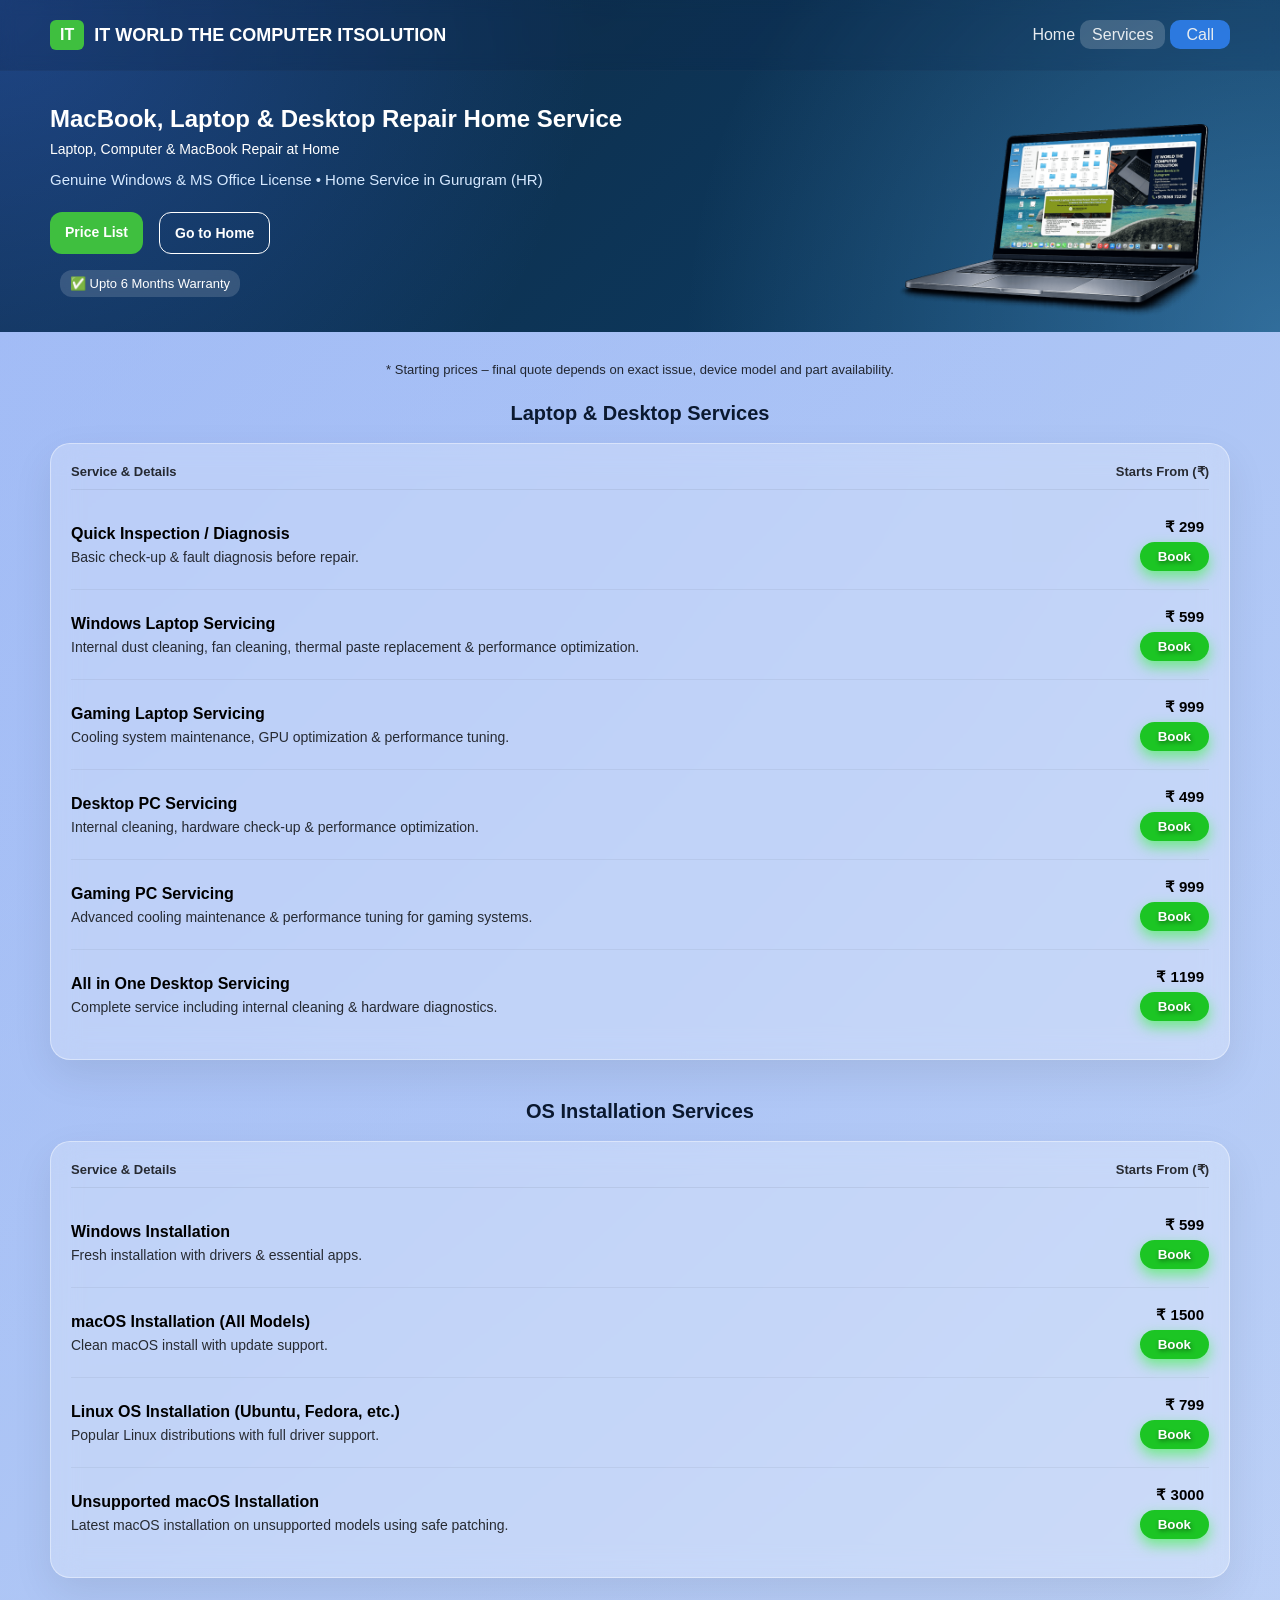
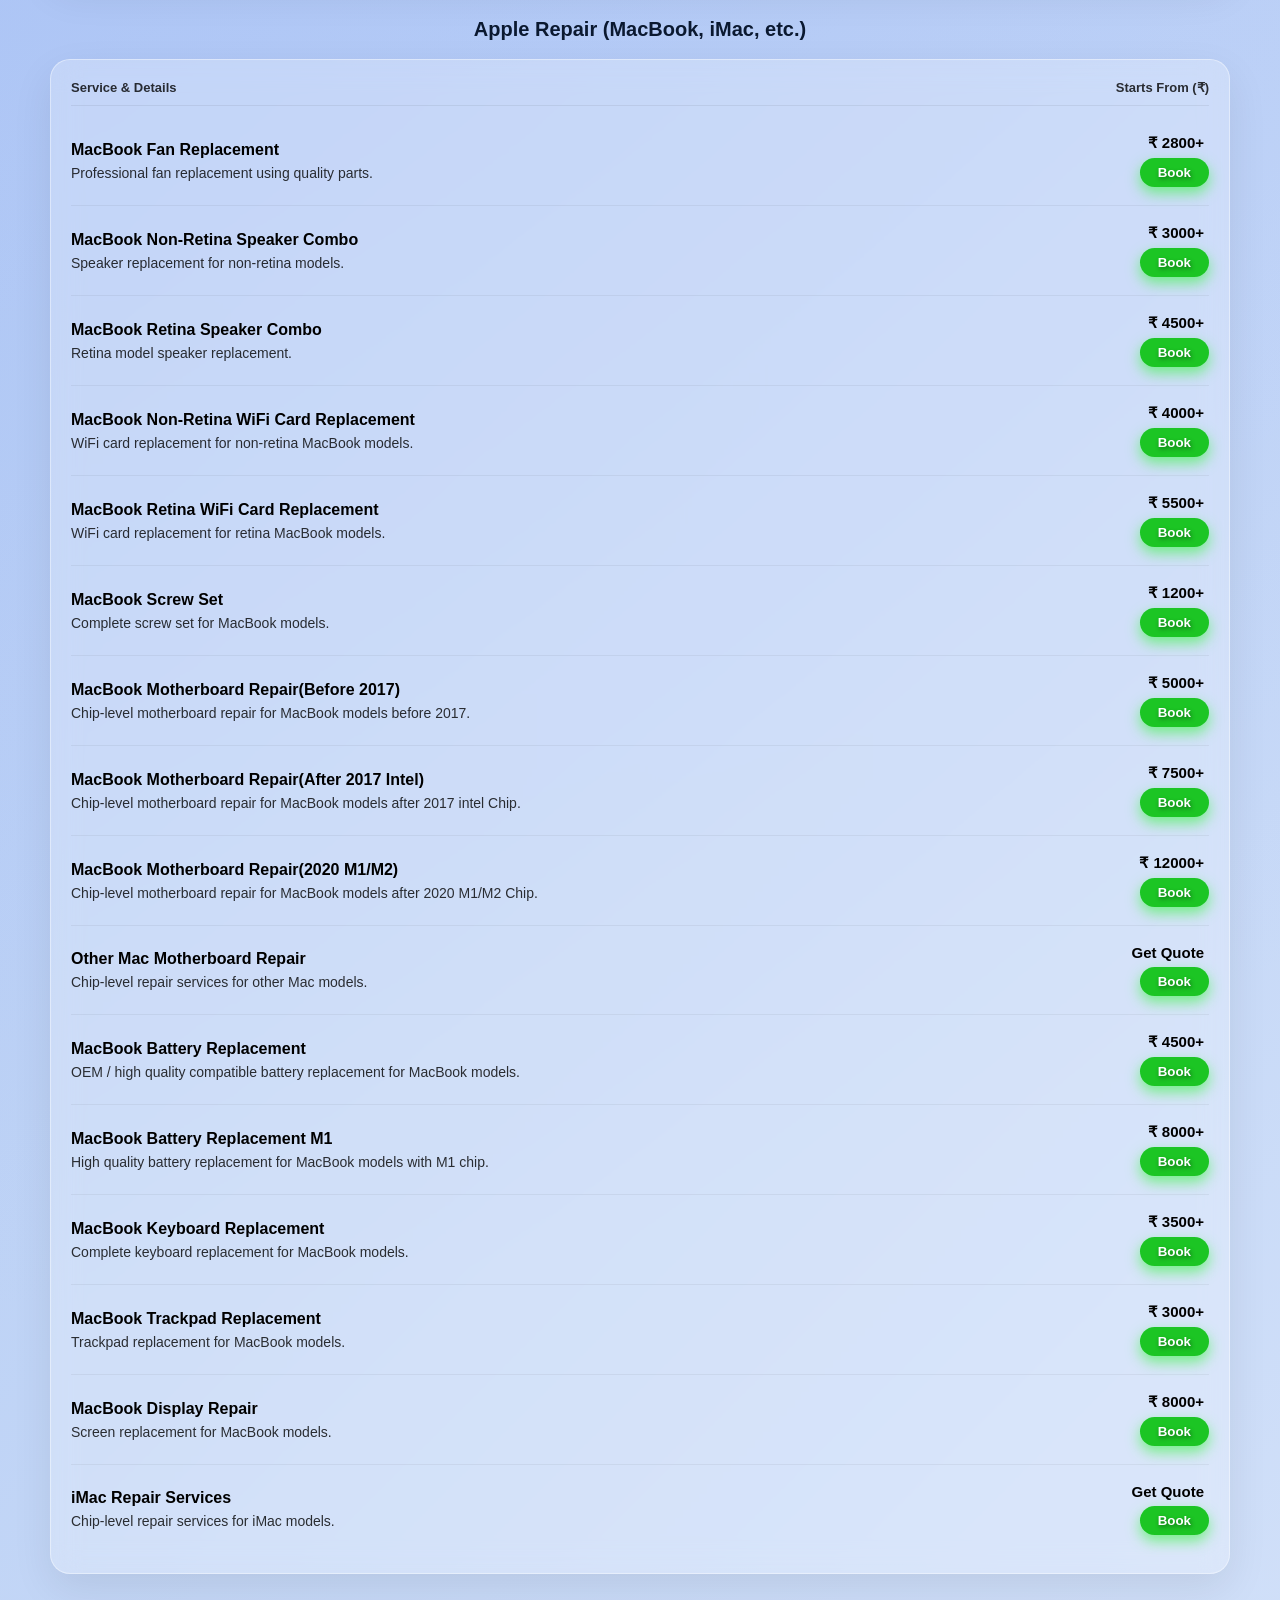
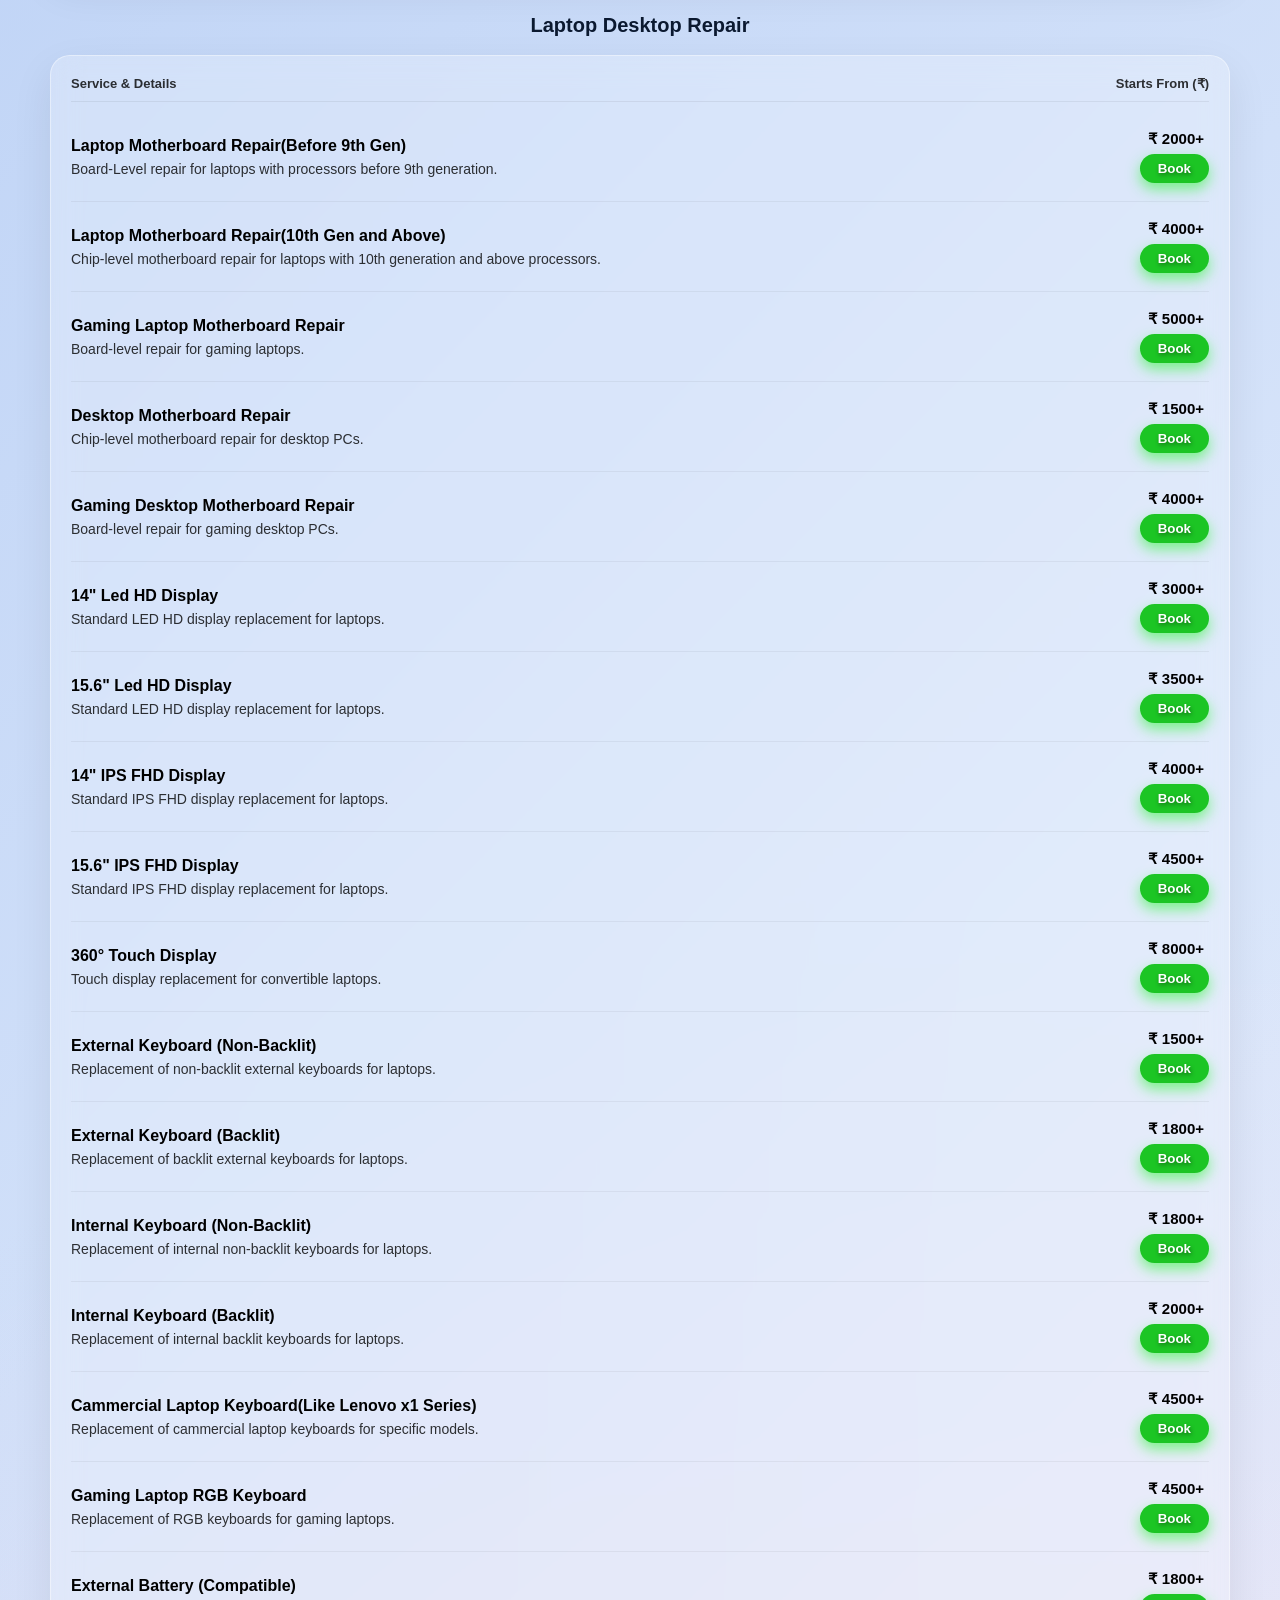
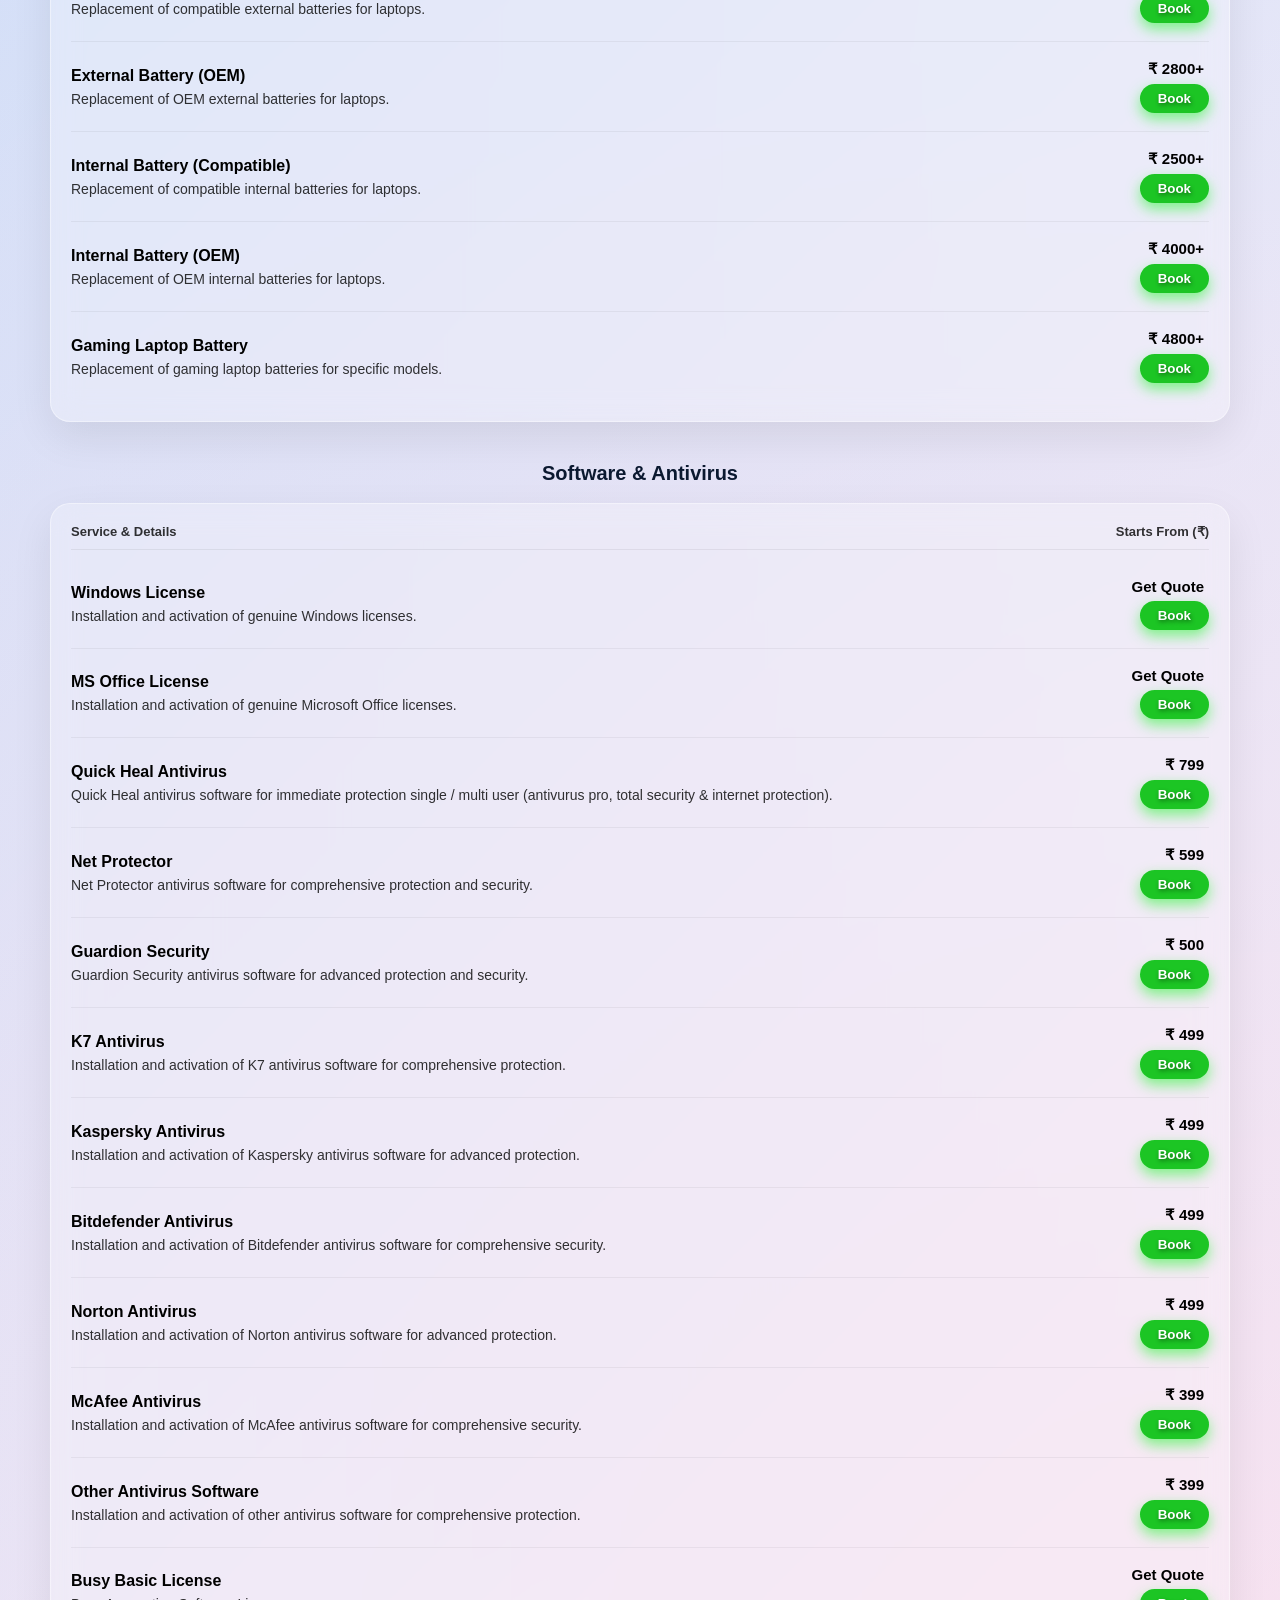
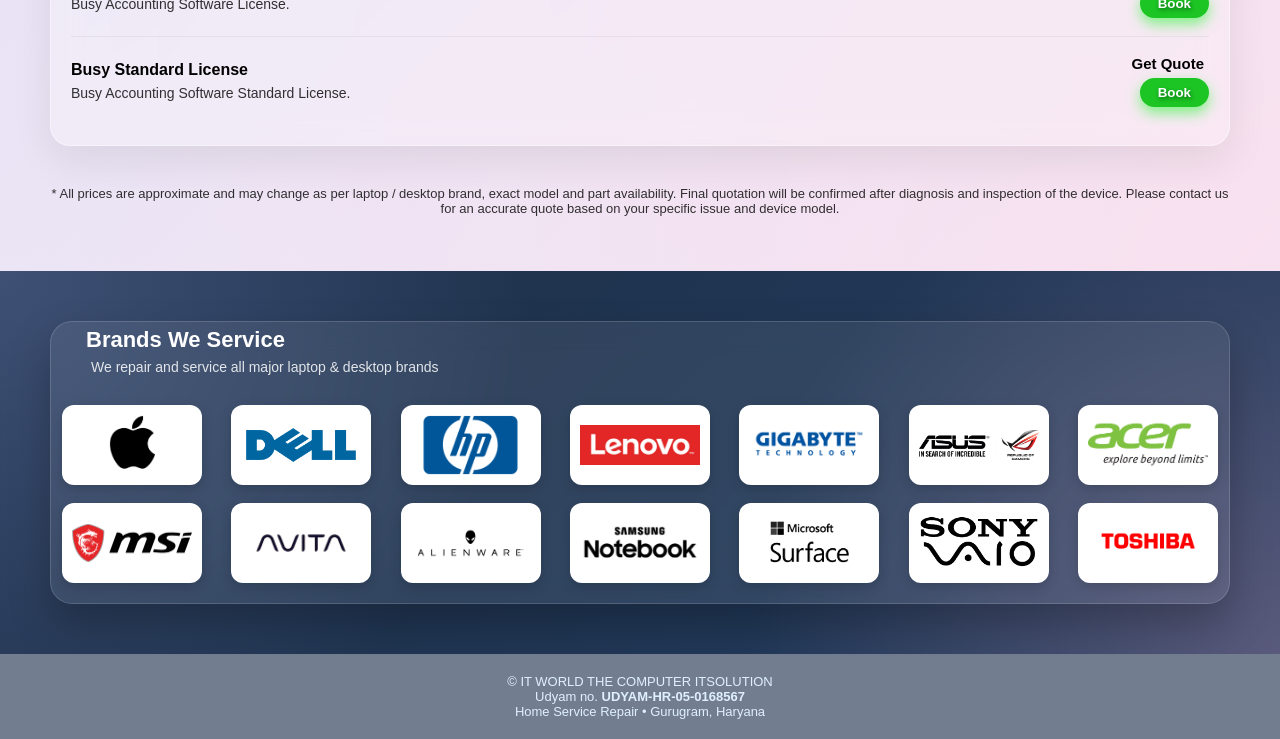
==== service/index.html @ ea4733bc "Add files via upload" ====
<!DOCTYPE html>
<html lang="en">
<head>
  <meta charset="UTF-8" />
  <title>IT WORLD THE COMPUTER ITSOLUTION</title>
  <meta name="viewport" content="width=device-width, initial-scale=1.0" />
  <link rel="stylesheet" href="/style.css" />

  <!--Favicon-->
  <link rel="icon" href="/img/favicon/favicon.ico">
  <link rel="icon" type="image/png" sizes="32x32" href="/img/favicon/favicon-32x32.png">
  <link rel="icon" type="image/png" sizes="16x16" href="/img/favicon/favicon-16x16.png">
  <link rel="apple-touch-icon" sizes="180x180" href="/img/favicon/apple-touch-icon.png">
  <link rel="manifest" href="/img/favicon/site.webmanifest">
</head>
<body>

<!-- ===== HEADER ===== -->
<header class="header">
  <div class="container nav">
    <div class="brand">
      <span class="brand-icon">IT</span>
      <span class="brand-text">IT WORLD THE COMPUTER ITSOLUTION</span>
    </div>

    <ul class="menu">
      <li><a href="index.html">Home</a></li>
      <li class="active"><a href="service.html">Services</a></li>
      <li><a href="tel:+918292872230" class="call-btn">Call</a></li>
    </ul>
  </div>
</header>

<!-- ===== HERO ===== -->
<section class="hero">
  <div class="container hero-grid">

    <!-- LEFT -->
    <div class="hero-text">
      <h1>
        MacBook, Laptop & Desktop Repair Home Service
      </h1>

      <div class="typing-text">
        <span id="typing">Windows</span>
      </div>

      <p class="hero-subtext">
        Genuine Windows & MS Office License • Home Service in Gurugram (HR)
      </p>

      <div class="hero-buttons">
        <a href="#price-list" class="btn primary">Price List</a>
        <a href="/" class="btn outline">Go to Home</a>
      </div>

      <div class="trust-badge">
        ✅ Upto 6 Months Warranty
      </div>
    </div>

    <!-- RIGHT -->
    <div class="hero-image">
      <img src="/img/main/macbook.png" alt="Computer Repair Service">
    </div>

  </div>
</section>



<!-- ===== PRICE LIST SECTION ===== -->
<section id="price-list" class="section section-alt">
  <div class="container">

    <p class="price-note">
      * Starting prices – final quote depends on exact issue, device model and part availability.
    </p>

    <!-- ================= CATEGORY 1 ================= -->
    <div class="price-category">
      <h2 class="section-title">Laptop & Desktop Services</h2>

      <div class="rate-card">
        <div class="rate-header">
          <span>Service & Details</span>
          <span>Starts From (₹)</span>
        </div>

        <div class="rate-row">
          <div class="rate-info">
            <h3>Quick Inspection / Diagnosis</h3>
            <p>Basic check-up & fault diagnosis before repair.</p>
          </div>
          <div class="rate-action">
            <div class="price">₹ 299</div>
            <button class="wa-book-btn"
              data-service="Quick Inspection / Diagnosis"data-price="₹299">Book</button>
          </div>
        </div>

        <div class="rate-row">
          <div class="rate-info">
            <h3>Windows Laptop Servicing</h3>
            <p>Internal dust cleaning, fan cleaning, thermal paste replacement & performance optimization.</p>
          </div>
          <div class="rate-action">
            <div class="price">₹ 599</div>
            <button class="wa-book-btn"
              data-service="Windows Laptop Servicing"data-price="₹599">Book</button>
          </div>
        </div>

        <div class="rate-row">
          <div class="rate-info">
            <h3>Gaming Laptop Servicing</h3>
            <p>Cooling system maintenance, GPU optimization & performance tuning.</p>
          </div>
          <div class="rate-action">
            <div class="price">₹ 999</div>
            <button class="wa-book-btn"
              data-service="Gaming Laptop Servicing"data-price="₹999">Book</button>
          </div>
        </div>

        <div class="rate-row">
          <div class="rate-info">
            <h3>Desktop PC Servicing</h3>
            <p>Internal cleaning, hardware check-up & performance optimization.</p>
          </div>
          <div class="rate-action">
            <div class="price">₹ 499</div>
            <button class="wa-book-btn"
              data-service="Desktop PC Servicing"data-price="₹499">Book</button>
          </div>
        </div>

        <div class="rate-row">
          <div class="rate-info">
            <h3>Gaming PC Servicing</h3>
            <p>Advanced cooling maintenance & performance tuning for gaming systems.</p>
          </div>
          <div class="rate-action">
            <div class="price">₹ 999</div>
            <button class="wa-book-btn"
              data-service="Gaming PC Servicing"data-price="₹999">Book</button>
          </div>
        </div>

        <div class="rate-row">
          <div class="rate-info">
            <h3>All in One Desktop Servicing</h3>
            <p>Complete service including internal cleaning & hardware diagnostics.</p>
          </div>
          <div class="rate-action">
            <div class="price">₹ 1199</div>
            <button class="wa-book-btn"
              data-service="All in One Desktop Servicing"data-price="₹1199">Book</button>
          </div>
        </div>

      </div>
    </div>


    <!-- ================= CATEGORY 2 ================= -->
    <div class="price-category">
      <h2 class="section-title">OS Installation Services</h2>

      <div class="rate-card">
        <div class="rate-header">
          <span>Service & Details</span>
          <span>Starts From (₹)</span>
        </div>

        <div class="rate-row">
          <div class="rate-info">
            <h3>Windows Installation</h3>
            <p>Fresh installation with drivers & essential apps.</p>
          </div>
          <div class="rate-action">
            <div class="price">₹ 599</div>
            <button class="wa-book-btn"
              data-service="Windows Installation"data-price="₹599">Book</button>
          </div>
        </div>

        <div class="rate-row">
          <div class="rate-info">
            <h3>macOS Installation (All Models)</h3>
            <p>Clean macOS install with update support.</p>
          </div>
          <div class="rate-action">
            <div class="price">₹ 1500</div>
            <button class="wa-book-btn"
              data-service="macOS Installation"data-price="₹1500">Book</button>
          </div>
        </div>

        <div class="rate-row">
          <div class="rate-info">
            <h3>Linux OS Installation (Ubuntu, Fedora, etc.)</h3>
            <p>Popular Linux distributions with full driver support.</p>
          </div>
          <div class="rate-action">
            <div class="price">₹ 799</div>
            <button class="wa-book-btn"
              data-service="Linux Installation"data-price="₹799">Book</button>
          </div>
        </div>

        <div class="rate-row">
          <div class="rate-info">
            <h3>Unsupported macOS Installation</h3>
            <p>Latest macOS installation on unsupported models using safe patching.</p>
          </div>
          <div class="rate-action">
            <div class="price">₹ 3000</div>
            <button class="wa-book-btn"
              data-service="Unsupported macOS Installation"data-price="₹3000">Book</button>
          </div>
        </div>

      </div>
    </div>


    <!-- ================= CATEGORY 3 ================= -->
    <div class="price-category">
      <h2 class="section-title">Apple Repair (MacBook, iMac, etc.)</h2>

      <div class="rate-card">
        <div class="rate-header">
          <span>Service & Details</span>
          <span>Starts From (₹)</span>
        </div>

        <div class="rate-row">
          <div class="rate-info">
            <h3>MacBook Fan Replacement</h3>
            <p>Professional fan replacement using quality parts.</p>
          </div>
          <div class="rate-action">
            <div class="price">₹ 2800+</div>
            <button class="wa-book-btn"
              data-service="MacBook Fan Replacement"data-price="₹2800+">Book</button>
          </div>
        </div>

        <div class="rate-row">
          <div class="rate-info">
            <h3>MacBook Non-Retina Speaker Combo</h3>
            <p>Speaker replacement for non-retina models.</p>
          </div>
          <div class="rate-action">
            <div class="price">₹ 3000+</div>
            <button class="wa-book-btn"
              data-service="MacBook Non-Retina Speaker Combo"data-price="₹3000+">Book</button>
          </div>
        </div>

        <div class="rate-row">
          <div class="rate-info">
            <h3>MacBook Retina Speaker Combo</h3>
            <p>Retina model speaker replacement.</p>
          </div>
          <div class="rate-action">
            <div class="price">₹ 4500+</div>
            <button class="wa-book-btn"
              data-service="MacBook Retina Speaker Combo"data-price="₹4500+">Book</button>
          </div>
        </div>

        <div class="rate-row">
          <div class="rate-info">
            <h3>MacBook Non-Retina WiFi Card Replacement</h3>
            <p>WiFi card replacement for non-retina MacBook models.</p>
          </div>
          <div class="rate-action">
            <div class="price">₹ 4000+</div>
            <button class="wa-book-btn"
              data-service="MacBook Non-Retina WiFi Card Replacement"data-price="₹4000+">Book</button>
          </div>
        </div>

        <div class="rate-row">
          <div class="rate-info">
            <h3>MacBook Retina WiFi Card Replacement</h3>
            <p>WiFi card replacement for retina MacBook models.</p>
          </div>
          <div class="rate-action">
            <div class="price">₹ 5500+</div>
            <button class="wa-book-btn"
              data-service="MacBook Retina WiFi Card Replacement"data-price="₹5500+">Book</button>
          </div>
        </div>

        <div class="rate-row">
          <div class="rate-info">
            <h3>MacBook Screw Set</h3>
            <p>Complete screw set for MacBook models.</p>
          </div>
          <div class="rate-action">
            <div class="price">₹ 1200+</div>
            <button class="wa-book-btn"
              data-service="MacBook Screw Set"data-price="₹1200+">Book</button>
          </div>
        </div>

        <div class="rate-row">
          <div class="rate-info">
            <h3>MacBook Motherboard Repair(Before 2017)</h3>
            <p>Chip-level motherboard repair for MacBook models before 2017.</p>
          </div>
          <div class="rate-action">
            <div class="price">₹ 5000+</div>
            <button class="wa-book-btn"
              data-service="MacBook Motherboard Repair(Before 2017)"data-price="₹5000+">Book</button>
          </div>
        </div>

        <div class="rate-row">
          <div class="rate-info">
            <h3>MacBook Motherboard Repair(After 2017 Intel)</h3>
            <p>Chip-level motherboard repair for MacBook models after 2017 intel Chip.</p>
          </div>
          <div class="rate-action">
            <div class="price">₹ 7500+</div>
            <button class="wa-book-btn"
              data-service="MacBook Motherboard Repair(After 2017 Intel)"data-price="₹7500+">Book</button>
          </div>
        </div>

        <div class="rate-row">
          <div class="rate-info">
            <h3>MacBook Motherboard Repair(2020 M1/M2)</h3>
            <p>Chip-level motherboard repair for MacBook models after 2020 M1/M2 Chip.</p>
          </div>
          <div class="rate-action">
            <div class="price">₹ 12000+</div>
            <button class="wa-book-btn"
              data-service="MacBook Motherboard Repair(2020 M1/M2)"data-price="₹12000+">Book</button>
          </div>
        </div>

        <div class="rate-row">
          <div class="rate-info">
            <h3>Other Mac Motherboard Repair</h3>
            <p>Chip-level repair services for other Mac models.</p>
          </div>
          <div class="rate-action">
            <div class="price">Get Quote</div>
            <button class="wa-book-btn"
              data-service="Other Mac Motherboard Repair"data-price="Get Quote">Book</button>
          </div>
        </div>

        <div class="rate-row">
          <div class="rate-info">
            <h3>MacBook Battery Replacement</h3>
            <p>OEM / high quality compatible battery replacement for MacBook models.</p>
          </div>
          <div class="rate-action">
            <div class="price">₹ 4500+</div>
            <button class="wa-book-btn"
              data-service="MacBook Battery Replacement"data-price="₹4500+">Book</button>
          </div>
        </div>

        <div class="rate-row">
          <div class="rate-info">
            <h3>MacBook Battery Replacement M1</h3>
            <p>High quality battery replacement for MacBook models with M1 chip.</p>
          </div>
          <div class="rate-action">
            <div class="price">₹ 8000+</div>
            <button class="wa-book-btn"
              data-service="MacBook Battery Replacement M1"data-price="₹8000+">Book</button>
          </div>
        </div>


        <div class="rate-row">
          <div class="rate-info">
            <h3>MacBook Keyboard Replacement</h3>
            <p>Complete keyboard replacement for MacBook models.</p>
          </div>
          <div class="rate-action">
            <div class="price">₹ 3500+</div>
            <button class="wa-book-btn"
              data-service="MacBook Keyboard Replacement"data-price="₹3500+">Book</button>
          </div>
        </div>

        <div class="rate-row">
          <div class="rate-info">
            <h3>MacBook Trackpad Replacement</h3>
            <p>Trackpad replacement for MacBook models.</p>
          </div>
          <div class="rate-action">
            <div class="price">₹ 3000+</div>
            <button class="wa-book-btn"
              data-service="MacBook Trackpad Replacement"data-price="₹3000+">Book</button>
          </div>
        </div>

        <div class="rate-row">
          <div class="rate-info">
            <h3>MacBook Display Repair</h3>
            <p>Screen replacement for MacBook models.</p>
          </div>
          <div class="rate-action">
            <div class="price">₹ 8000+</div>
            <button class="wa-book-btn"
              data-service="MacBook Display Repair"data-price="₹8000+">Book</button>
          </div>
        </div>

        <div class="rate-row">
          <div class="rate-info">
            <h3>iMac Repair Services</h3>
            <p>Chip-level repair services for iMac models.</p>
          </div>
          <div class="rate-action">
            <div class="price">Get Quote</div>
            <button class="wa-book-btn"
              data-service="iMac Repair Services"data-price="Get Quote">Book</button>
          </div>
        </div>

      </div>
    </div>

    <!-- ================= CATEGORY 4 ================= -->
    <div class="price-category">
      <h2 class="section-title">Laptop Desktop Repair</h2>

      <div class="rate-card">
        <div class="rate-header">
          <span>Service & Details</span>
          <span>Starts From (₹)</span>
        </div>

        <div class="rate-row">
          <div class="rate-info">
            <h3>Laptop Motherboard Repair(Before 9th Gen)</h3>
            <p>Board-Level repair for laptops with processors before 9th generation.</p>
          </div>
          <div class="rate-action">
            <div class="price">₹ 2000+</div>
            <button class="wa-book-btn"
              data-service="Laptop Motherboard Repair"data-price="₹2000+">Book</button>
          </div>
        </div>

        <div class="rate-row">
          <div class="rate-info">
            <h3>Laptop Motherboard Repair(10th Gen and Above)</h3>
            <p>Chip-level motherboard repair for laptops with 10th generation and above processors.</p>
          </div>
          <div class="rate-action">
            <div class="price">₹ 4000+</div>
            <button class="wa-book-btn"
              data-service="Laptop Motherboard Repair(10th Gen and Above)"data-price="₹4000+">Book</button>
          </div>
        </div>

        <div class="rate-row">
          <div class="rate-info">
            <h3>Gaming Laptop Motherboard Repair</h3>
            <p>Board-level repair for gaming laptops.</p>
          </div>
          <div class="rate-action">
            <div class="price">₹ 5000+</div>
            <button class="wa-book-btn"
              data-service="Gaming Laptop Motherboard Repair"data-price="₹5000+">Book</button>
          </div>
        </div>

        <div class="rate-row">
          <div class="rate-info">
            <h3>Desktop Motherboard Repair</h3>
            <p>Chip-level motherboard repair for desktop PCs.</p>
          </div>
          <div class="rate-action">
            <div class="price">₹ 1500+</div>
            <button class="wa-book-btn"
              data-service="Desktop Motherboard Repair"data-price="₹1500+">Book</button>
          </div>
        </div>

        <div class="rate-row">
          <div class="rate-info">
            <h3>Gaming Desktop Motherboard Repair</h3>
            <p>Board-level repair for gaming desktop PCs.</p>
          </div>
          <div class="rate-action">
            <div class="price">₹ 4000+</div>
            <button class="wa-book-btn"
              data-service="Gaming Desktop Motherboard Repair"data-price="₹4000+">Book</button>
          </div>
        </div>

        <div class="rate-row">
          <div class="rate-info">
            <h3>14" Led HD Display</h3>
            <p>Standard LED HD display replacement for laptops.</p>
          </div>
          <div class="rate-action">
            <div class="price">₹ 3000+</div>
            <button class="wa-book-btn"
              data-service="14' Led HD Display"data-price="₹3000+">Book</button>
          </div>
        </div>

        <div class="rate-row">
          <div class="rate-info">
            <h3>15.6" Led HD Display</h3>
            <p>Standard LED HD display replacement for laptops.</p>
          </div>
          <div class="rate-action">
            <div class="price">₹ 3500+</div>
            <button class="wa-book-btn"
              data-service="15.6' Led HD Display"data-price="₹3500+">Book</button>
          </div>
        </div>

        <div class="rate-row">
          <div class="rate-info">
            <h3>14" IPS FHD Display</h3>
            <p>Standard IPS FHD display replacement for laptops.</p>
          </div>
          <div class="rate-action">
            <div class="price">₹ 4000+</div>
            <button class="wa-book-btn"
              data-service="14' IPS FHD Display"data-price="₹4000+">Book</button>
          </div>
        </div>

        <div class="rate-row">
          <div class="rate-info">
            <h3>15.6" IPS FHD Display</h3>
            <p>Standard IPS FHD display replacement for laptops.</p>
          </div>
          <div class="rate-action">
            <div class="price">₹ 4500+</div>
            <button class="wa-book-btn"
              data-service="15.6' IPS FHD Display"data-price="₹4500+">Book</button>
          </div>
        </div>

        <div class="rate-row">
          <div class="rate-info">
            <h3>360° Touch Display</h3>
            <p>Touch display replacement for convertible laptops.</p>
          </div>
          <div class="rate-action">
            <div class="price">₹ 8000+</div>
            <button class="wa-book-btn"
              data-service="360° Touch Display"data-price="₹8000+">Book</button>
          </div>
        </div>

        <div class="rate-row">
          <div class="rate-info">
            <h3>External Keyboard (Non-Backlit)</h3>
            <p>Replacement of non-backlit external keyboards for laptops.</p>
          </div>
          <div class="rate-action">
            <div class="price">₹ 1500+</div>
            <button class="wa-book-btn"
              data-service="External Keyboard (Non-Backlit)"data-price="₹1500+">Book</button>
          </div>
        </div>

        <div class="rate-row">
          <div class="rate-info">
            <h3>External Keyboard (Backlit)</h3>
            <p>Replacement of backlit external keyboards for laptops.</p>
          </div>
          <div class="rate-action">
            <div class="price">₹ 1800+</div>
            <button class="wa-book-btn"
              data-service="External Keyboard (Backlit)"data-price="₹1800+">Book</button>
          </div>
        </div>

        <div class="rate-row">
          <div class="rate-info">
            <h3>Internal Keyboard (Non-Backlit)</h3>
            <p>Replacement of internal non-backlit keyboards for laptops.</p>
          </div>
          <div class="rate-action">
            <div class="price">₹ 1800+</div>
            <button class="wa-book-btn"
              data-service="Internal Keyboard (Non-Backlit)"data-price="₹1800+">Book</button>
          </div>
        </div>

        <div class="rate-row">
          <div class="rate-info">
            <h3>Internal Keyboard (Backlit)</h3>
            <p>Replacement of internal backlit keyboards for laptops.</p>
          </div>
          <div class="rate-action">
            <div class="price">₹ 2000+</div>
            <button class="wa-book-btn"
              data-service="Internal Keyboard (Backlit)"data-price="₹2000+">Book</button>
          </div>
        </div>

        <div class="rate-row">
          <div class="rate-info">
            <h3>Cammercial Laptop Keyboard(Like Lenovo x1 Series)</h3>
            <p>Replacement of cammercial laptop keyboards for specific models.</p>
          </div>
          <div class="rate-action">
            <div class="price">₹ 4500+</div>
            <button class="wa-book-btn"
              data-service="Cammercial Laptop Keyboard(Like Lenovo x1 Series)"data-price="₹4500+">Book</button>
          </div>
        </div>

        <div class="rate-row">
          <div class="rate-info">
            <h3>Gaming Laptop RGB Keyboard</h3>
            <p>Replacement of RGB keyboards for gaming laptops.</p>
          </div>
          <div class="rate-action">
            <div class="price">₹ 4500+</div>
            <button class="wa-book-btn"
              data-service="Gaming Laptop RGB Keyboard"data-price="₹4500+">Book</button>
          </div>
        </div>

        <div class="rate-row">
          <div class="rate-info">
            <h3>External Battery (Compatible)</h3>
            <p>Replacement of compatible external batteries for laptops.</p>
          </div>
          <div class="rate-action">
            <div class="price">₹ 1800+</div>
            <button class="wa-book-btn"
              data-service="External Battery (Compatible)"data-price="₹1800+">Book</button>
          </div>
        </div>

        <div class="rate-row">
          <div class="rate-info">
            <h3>External Battery (OEM)</h3>
            <p>Replacement of OEM external batteries for laptops.</p>
          </div>
          <div class="rate-action">
            <div class="price">₹ 2800+</div>
            <button class="wa-book-btn"
              data-service="External Battery (OEM)"data-price="₹2800+">Book</button>
          </div>
        </div>

        <div class="rate-row">
          <div class="rate-info">
            <h3>Internal Battery (Compatible)</h3>
            <p>Replacement of compatible internal batteries for laptops.</p>
          </div>
          <div class="rate-action">
            <div class="price">₹ 2500+</div>
            <button class="wa-book-btn"
              data-service="Internal Battery (Compatible)"data-price="₹2500+">Book</button>
          </div>
        </div>

        <div class="rate-row">
          <div class="rate-info">
            <h3>Internal Battery (OEM)</h3>
            <p>Replacement of OEM internal batteries for laptops.</p>
          </div>
          <div class="rate-action">
            <div class="price">₹ 4000+</div>
            <button class="wa-book-btn"
              data-service="Internal Battery (OEM)"data-price="₹4000+">Book</button>
          </div>
        </div>

        <div class="rate-row">
          <div class="rate-info">
            <h3>Gaming Laptop Battery</h3>
            <p>Replacement of gaming laptop batteries for specific models.</p>
          </div>
          <div class="rate-action">
            <div class="price">₹ 4800+</div>
            <button class="wa-book-btn"
              data-service="Gaming Laptop Battery"data-price="₹4800+">Book</button>
          </div>
        </div>

      </div>
    </div>
    
    <!-- ================= CATEGORY 5 ================= -->
    <div class="price-category">
      <h2 class="section-title">Software & Antivirus</h2>

      <div class="rate-card">
        <div class="rate-header">
          <span>Service & Details</span>
          <span>Starts From (₹)</span>
        </div>

        <div class="rate-row">
          <div class="rate-info">
            <h3>Windows License</h3>
            <p>Installation and activation of genuine Windows licenses.</p>
          </div>
          <div class="rate-action">
            <div class="price">Get Quote</div>
            <button class="wa-book-btn"
              data-service="Windows License"data-price="Get Quote">Book</button>
          </div>
        </div>

        <div class="rate-row">
          <div class="rate-info">
            <h3>MS Office License</h3>
            <p>Installation and activation of genuine Microsoft Office licenses.</p>
          </div>
          <div class="rate-action">
            <div class="price">Get Quote</div>
            <button class="wa-book-btn"
              data-service="MS Office License"data-price="Get Quote">Book</button>
          </div>
        </div>

        <div class="rate-row">
          <div class="rate-info">
            <h3>Quick Heal Antivirus</h3>
            <p>Quick Heal antivirus software for immediate protection single / multi user (antivurus pro, total security & internet protection).</p>
          </div>
          <div class="rate-action">
            <div class="price">₹ 799</div>
            <button class="wa-book-btn"
              data-service="Quick Heal Antivirus"data-price="₹799">Book</button>
          </div>
        </div>

        <div class="rate-row">
          <div class="rate-info">
            <h3>Net Protector</h3>
            <p>Net Protector antivirus software for comprehensive protection and security.</p>
          </div>
          <div class="rate-action">
            <div class="price">₹ 599</div>
            <button class="wa-book-btn"
              data-service="Net Protector"data-price="₹599">Book</button>
          </div>
        </div>

        <div class="rate-row">
          <div class="rate-info">
            <h3>Guardion Security</h3>
            <p>Guardion Security antivirus software for advanced protection and security.</p>
          </div>
          <div class="rate-action">
            <div class="price">₹ 500</div>
            <button class="wa-book-btn"
              data-service="Guardion Security"data-price="₹500">Book</button>
          </div>
        </div>

        <div class="rate-row">
          <div class="rate-info">
            <h3>K7 Antivirus</h3>
            <p>Installation and activation of K7 antivirus software for comprehensive protection.</p>
          </div>
          <div class="rate-action">
            <div class="price">₹ 499</div>
            <button class="wa-book-btn"
              data-service="K7 Antivirus"data-price="₹499">Book</button>
          </div>
        </div>

        <div class="rate-row">
          <div class="rate-info">
            <h3>Kaspersky Antivirus</h3>
            <p>Installation and activation of Kaspersky antivirus software for advanced protection.</p>
          </div>
          <div class="rate-action">
            <div class="price">₹ 499</div>
            <button class="wa-book-btn"
              data-service="Kaspersky Antivirus"data-price="₹499">Book</button>
          </div>
        </div>

        <div class="rate-row">
          <div class="rate-info">
            <h3>Bitdefender Antivirus</h3>
            <p>Installation and activation of Bitdefender antivirus software for comprehensive security.</p>
          </div>
          <div class="rate-action">
            <div class="price">₹ 499</div>
            <button class="wa-book-btn"
              data-service="Bitdefender Antivirus"data-price="₹499">Book</button>
          </div>
        </div>

        <div class="rate-row">
          <div class="rate-info">
            <h3>Norton Antivirus</h3>
            <p>Installation and activation of Norton antivirus software for advanced protection.</p>
          </div>
          <div class="rate-action">
            <div class="price">₹ 499</div>
            <button class="wa-book-btn"
              data-service="Norton Antivirus"data-price="₹499">Book</button>
          </div>
        </div>

        <div class="rate-row">
          <div class="rate-info">
            <h3>McAfee Antivirus</h3>
            <p>Installation and activation of McAfee antivirus software for comprehensive security.</p>
          </div>
          <div class="rate-action">
            <div class="price">₹ 399</div>
            <button class="wa-book-btn"
              data-service="McAfee Antivirus"data-price="₹399">Book</button>
          </div>
        </div>

        <div class="rate-row">
          <div class="rate-info">
            <h3>Other Antivirus Software</h3>
            <p>Installation and activation of other antivirus software for comprehensive protection.</p>
          </div>
          <div class="rate-action">
            <div class="price">₹ 399</div>
            <button class="wa-book-btn"
              data-service="Other Antivirus Software"data-price="₹399">Book</button>
          </div>
        </div>

        <div class="rate-row">
          <div class="rate-info">
            <h3>Busy Basic License</h3>
            <p>Busy Accounting Software License.</p>
          </div>
          <div class="rate-action">
            <div class="price">Get Quote</div>
            <button class="wa-book-btn"
              data-service="Busy Basic License"data-price="Get Quote">Book</button>
          </div>
        </div>

        <div class="rate-row">
          <div class="rate-info">
            <h3>Busy Standard License</h3>
            <p>Busy Accounting Software Standard License.</p>
          </div>
          <div class="rate-action">
            <div class="price">Get Quote</div>
            <button class="wa-book-btn"
              data-service="Busy Standard License"data-price="Get Quote">Book</button>
          </div>
        </div>

      </div>
    </div>
     <p class="price-note">
      * All prices are approximate and may change as per laptop / desktop brand, exact model and part availability.
          Final quotation will be confirmed after diagnosis and inspection of the device. Please contact us for an accurate quote based on your specific issue and device model.
    </p> 
  </div>
</section>


<!-- ===== BRANDS WE SERVICE ===== -->
<section id="brands" class="section section-alt">
  <div class="container">

    <div class="brands-card">
      <h2 class="brands-title">Brands We Service</h2>
      <p class="brands-subtitle">
        We repair and service all major laptop & desktop brands
      </p>

      <div class="brands-grid">

        <div class="brand-item">
          <img src="/img/brands/apple.png" alt="Apple Laptop Repair">
        </div>

        <div class="brand-item">
          <img src="/img/brands/dell.png" alt="Dell Laptop Repair">
        </div>

        <div class="brand-item">
          <img src="/img/brands/hp.png" alt="HP Laptop Repair">
        </div>

        <div class="brand-item">
          <img src="/img/brands/lenovo.png" alt="Lenovo Laptop Repair">
        </div>

        <div class="brand-item">
          <img src="/img/brands/gigabyte.png" alt="Gigabyte Laptop Repair">
        </div>

        <div class="brand-item">
          <img src="/img/brands/asus.png" alt="ASUS Laptop Repair">
        </div>

        <div class="brand-item">
          <img src="/img/brands/acer.png" alt="Acer Laptop Repair">
        </div>

        <div class="brand-item">
          <img src="/img/brands/msi.png" alt="MSI Laptop Repair">
        </div>

        <div class="brand-item">
          <img src="/img/brands/avita.png" alt="Avita Laptop Repair">
        </div>

        <div class="brand-item">
          <img src="/img/brands/alienware.png" alt="Alienware Laptop Repair">
        </div>

        <div class="brand-item">
          <img src="/img/brands/samsung.png" alt="Samsung Laptop Repair">
        </div>

        <div class="brand-item">
          <img src="/img/brands/surface.png" alt="Microsoft Surface Repair">
        </div>

        <div class="brand-item">
          <img src="/img/brands/sony.png" alt="Sony Vaio Laptop Repair">
        </div>

        <div class="brand-item">
          <img src="/img/brands/toshiba.png" alt="Toshiba Laptop Repair">
        </div>

      </div>
    </div>

  </div>
</section>

<!-- ===== FOOTER ===== -->
<footer class="footer">
  <div class="container footer-content">
    <p>© IT WORLD THE COMPUTER ITSOLUTION</p>
    <p>Udyam no. <strong>UDYAM-HR-05-0168567</strong>
      </p>
    <p>Home Service Repair • Gurugram, Haryana</p>
  </div>
</footer>

<script src="/js/script.js"></script>
</body>
</html>
---- style.css ----
/* ===== RESET ===== */
* {
  margin: 0;
  padding: 0;
  box-sizing: border-box;
}

body {
  font-family: -apple-system, BlinkMacSystemFont, "Segoe UI", sans-serif;
  color: #fff;
}

/* ===== COMMON ===== */
.container {
  max-width: 1200px;
  margin: auto;
  padding: 0 10px;
}

/* ===== HEADER ===== */
.header {
  position: fixed;
  top: 0;
  left: 0;
  width: 100%;
  z-index: 1000;
  background: linear-gradient(
    135deg,
    rgba(8, 25, 55, 0.199),
    rgba(10, 40, 80, 0.199)
  );
  backdrop-filter: blur(8px);
  -webkit-backdrop-filter: blur(8px);
  border-bottom: 1px solid rgba(255, 255, 255, 0.021);
}

.nav {
  height: 70px;
  display: flex;
  align-items: center;
  justify-content: space-between;
}

.brand {
  display: flex;
  align-items: center;
  gap: 10px;
}

.brand-icon {
  background: #3fbf3f;
  color: #fff;
  font-weight: 700;
  padding: 6px 10px;
  border-radius: 6px;
}

.brand-text {
  font-size: 18px;
  font-weight: 600;
}

.menu {
  list-style: none;
  display: flex;
  gap: 5px;
  align-items: center;
}

.menu a {
  text-decoration: none;
  color: #fff;
  opacity: 0.9;
}

.menu .active a {
  background: rgba(255,255,255,0.2);
  padding: 6px 12px;
  border-radius: 10px;
}

.call-btn {
  background: #2f80ed;
  padding: 6px 16px;
  border-radius: 10px;
}

.call-btn:hover {
  background: #2a6fca;
  transform: translateY(-2px);
}

/* ===== HERO ===== */
.hero {
  min-height: auto;
  padding-top: 100px;
  position: relative;
  background:
    radial-gradient(circle at top left, rgba(60,120,255,0.35), transparent 45%),
    radial-gradient(circle at bottom right, rgba(120,200,255,0.35), transparent 45%),
    linear-gradient(135deg, #0f2a44, #0b3d66);
}

.hero-grid {
  display: grid;
  grid-template-columns: 1.4fr 0.6fr;
  align-items: center;
  gap: 40px;
}

.hero-text {
  margin-top: -20px;
}

.hero-text h1 {
  font-size: 24px;
  margin-bottom: 8px;
  max-width: none;
  white-space: nowrap;
  line-height: 1.2;
}

.typing-text {
  font-size: 14px;
  color: #ffffff;
  margin-bottom: 10px;
  min-height: 20px;
  display: block;
}

.typing-text span {
  display: inline-block;
}

.hero-subtext {
  font-size: 15px;
  color: #d6e9ff;
  margin-bottom: 24px;
}

.hero-buttons {
  display: flex;
  gap: 16px;
  margin-bottom: 16px;
}

.btn {
  padding: 12px 15px;
  border-radius: 12px;
  text-decoration: wavy;
  font-size: 14px;
  font-weight: 600;
  transition: 0.25s ease;
}

.btn.primary {
  background: #3fbf3f;
  color: #fff;
}

.btn.primary:hover {
  background: #329c32;
  transform: translateY(-2px);
}

.btn.outline {
  border: 1px solid #fff;
  color: #fff;
}

.trust-badge {
  display: inline-block;
  background: rgba(255,255,255,0.15);
  padding: 6px 10px;
  border-radius: 12px;
  font-size: 13px;
  backdrop-filter: blur(6px);
  margin-bottom: 10px;
  margin-left: 10px;
}

.hero-image img {
  width: 100%;
  max-width: 420px;
}


/* ===== OUR SERVICES ===== */
.services {
  padding-top: 30px;
  padding-bottom: 40px;
  position: relative;

  background:
    radial-gradient(circle at top left, rgba(160, 180, 255, 0.45), transparent 40%),
    radial-gradient(circle at bottom right, rgba(255, 180, 210, 0.45), transparent 40%),
    linear-gradient(135deg, #a9c4ff, #cfe7ff);
}

.services-title {
  text-align: center;
  font-size: 36px;
  font-weight: 700;
  color: #0b1a33;
  margin-bottom: 48px;
}

.services-grid {
  display: grid;
  grid-template-columns: repeat(4, 1fr);
  gap: 28px;
}

.service-card {
  background: rgba(255, 255, 255, 0.12);
  backdrop-filter: blur(22px);
  -webkit-backdrop-filter: blur(22px);

  border-radius: 22px;
  padding: 28px;

  border: 1px solid rgba(255, 255, 255, 0.28);

  box-shadow:
    inset 0 1px 0 rgba(255,255,255,0.3),
    0 20px 40px rgba(0,0,0,0.08);

  transition: all 0.35s ease;

  display: flex;
  flex-direction: column;
  min-height: 240px;
}

.service-card:hover {
  transform: translateY(-6px);
  background: rgba(255, 255, 255, 0.18);

  box-shadow:
    inset 0 1px 0 rgba(255,255,255,0.4),
    0 30px 60px rgba(0,0,0,0.12);
}

.service-card img {
  width: 52px;
  height: 52px;
  margin-bottom: 8px;
}

.service-card h3 {
  font-size: 16px;
  font-weight: 700;
  color: #0b1a33;
  margin-bottom: 8px;
}

.service-card p {
  font-size: 13px;
  font-weight: 600;
  line-height: 1.6;
  color: rgba(11, 26, 51, 0.932);
  margin-top: auto;
}

/* ===== QUICK WHATSAPP ENQUIRY ===== */

#quick-whatsapp {
  background: radial-gradient(circle at top left, rgba(160, 180, 255, 0.45), transparent 40%),
    radial-gradient(circle at bottom right, rgba(255, 180, 210, 0.45), transparent 40%),
    linear-gradient(135deg, #a9c4ff, #cfe7ff);
  padding: 30px 0 40px;
  color: #0b1930;
}

#quick-whatsapp .section-title {
  text-align: center;
  margin-bottom: 4px;
}

#quick-whatsapp .section-subtitle {
  text-align: center;
  margin-bottom: 6px;
}

.wa-form {
  background: rgba(15, 110, 31, 0.151);
  backdrop-filter: blur(16px);
  -webkit-backdrop-filter: blur(16px);
  margin-top: 10px;
  border-radius: 10px;
  padding: 10px;
  max-width: none;
  width: 100%;
  border: 1px solid rgba(255,255,255,0.25);
  box-shadow: 0 10px 30px rgba(0, 0, 0, 0.356);
}

.wa-form-row {
  margin-bottom: 14px;
}

.wa-form-row label {
  display: block;
  text-align: left;
  font-size: 15px;
  margin-bottom: 10px;
}

.wa-form-row:first-child {
  margin-top: 2px;
}

.wa-form-row input,
.wa-form-row select,
.wa-form-row textarea {
  width: 100%;
  padding: 11px 14px;
  border-radius: 10px;
  border: none;
  font-size: 14px;
  background: rgba(228, 226, 226, 0.95);
  color: #111;
}

.wa-button {
  background: #2ecc71;
  color: #fff;
  border: none;
  padding: 14px;
  font-size: 15px;
  border-radius: 12px;
  cursor: pointer;
  transition: 0.25s ease;
}

.wa-button:hover {
  background: #27ae60;
  transform: translateY(-2px);
}

.wa-full {
  width: 100%;
}


/* SLIDER GALLERY */

#gallery {
  padding: 30px 0 40px;
  background: radial-gradient(circle at top left, rgba(160, 180, 255, 0.45), transparent 40%),
    radial-gradient(circle at bottom right, rgba(255, 180, 210, 0.45), transparent 40%),
    linear-gradient(135deg, #a9c4ff, #cfe7ff);
}

#gallery .section-title {
font-size: 26px;
text-align: center;
font-weight: 700;
color: #0b1930;
margin-bottom: 6px;
}


#gallery .section-subtitle {
font-size: 14px;
text-align: center;
color: #110e;
margin-bottom: 36px;
}

.slider-group {
  display:flex;
  flex-wrap:wrap;
  gap:18px;
}

.slider-block {
  flex:1 1 280px;
  background:rgba(136, 134, 133, 0.315);
  backdrop-filter: blur(14px);
  -webkit-backdrop-filter: blur(14px);
  border-radius:14px;
  padding:14px;
  transition:.25s ease;
}

.slider-block:hover {
  transform:translateY(-3px);
  box-shadow:0 14px 10px rgba(0,0,0,.10);
}

.slider-block h3 {
  margin-top:0;
  font-size:15px;
  margin-bottom:10px;
  font-weight:600;
  color:#111;
}

.slider {
  position:relative;
  overflow:hidden;
  height:220px;
  border-radius:12px;
  background:linear-gradient(
    135deg,
    #dfe7ff,
    #edf2ff
  );
}

.slider-inner {
  width:100%;
  height:100%;
}

.slide {
  width:100%;
  height:100%;
  display:none;
}

.slide img,
.slide video {
  width:100%;
  height:100%;
  object-fit:cover;
  border-radius:12px;
}

.slider-next{
  position:absolute;
  top:50%;
  right:10px;
  transform:translateY(-50%);
  background:rgba(0,0,0,0.35);
  color:#fff;
  border:none;
  width:36px;
  height:36px;
  border-radius:50%;
  cursor:pointer;
  font-size:18px;
  backdrop-filter:blur(6px);
  transition:.3s;
}

.slider-next:hover{
  background:rgba(0,0,0,0.6);
}

/* ===== CONTACT + INFO SECTION ===== */

#contact {
  padding: 80px 0;
  background:
    radial-gradient(circle at top left, rgba(160,180,255,0.35), transparent 40%),
    radial-gradient(circle at bottom right, rgba(255,180,210,0.35), transparent 40%),
    linear-gradient(135deg, #a3c0f1, #f5f9ff);
}

/* GRID */
.contact-grid {
  display: grid;
  grid-template-columns: 2fr 1.5fr 1.5fr;
  gap: 24px;
  align-items: stretch;
}

/* COMMON CARD STYLE (GLASS FAMILY) */
.contact-box,
.info-box {
  background: rgba(19, 180, 14, 0.253);
  backdrop-filter: blur(14px);
  -webkit-backdrop-filter: blur(14px);
  border-radius: 18px;
  padding: 24px;
  border: 1px solid rgba(255,255,255,0.35);
  box-shadow: 0 10px 28px rgba(0,0,0,0.08);
  transition: 0.25s ease;
}

/* HOVER – subtle */
.contact-box:hover,
.info-box:hover {
  transform: translateY(-3px);
  box-shadow: 0 18px 40px rgba(0,0,0,0.12);
}

/* LEFT CARD TITLE */
.contact-box .card-title {
  font-size: 20px;
  font-weight: 600;
  margin-bottom: 14px;
  color: #0b1930;
}

/* CONTACT TEXT */
.contact-box p {
  font-size: 13px;
  line-height: 1.6;
  color: #222;
}

.contact-tagline{
  margin-top:5px;
  font-size:12px;
  font-weight:600;
  opacity:.8;
}

.contact-box strong {
  font-weight: 600;
  color: #0b1930;
}

/* INFO BOX TITLES */
.info-box h3 {
  font-size: 18px;
  font-weight: 600;
  margin-bottom: 12px;
  color: #0b1930;
}

/* LIST STYLE */
.info-box ul {
  padding-left: 18px;
  margin: 0;
}

.info-box li {
  font-size: 14px;
  line-height: 1.55;
  margin-bottom: 8px;
  color: #333;
}

/* REMOVE LAST GAP */
.info-box li:last-child {
  margin-bottom: 0;
}

/* RESPONSIVE */
@media(max-width:800px){
  .header-links{
    gap:10px;
    font-size:13px;
  }
  .contact-grid{
    grid-template-columns:1fr;
  }
  .slider-group{
    flex-direction:column;
  }
}

@media(max-width:600px){
  .hero h1{
    font-size:16px;
  }
  .typing-text{
    font-size:12px;
  }
  .section{
    padding:22px 12px;
  }

  .hero-subtext{
    font-size:14px;
  }

  .brand-text{
    font-size:12px;
  }

  .brand-icon{
    padding:4px 8px;
    font-size:10px;
  }

  .hero-buttons{
    flex-direction: row;
    padding: 4px 8px;
    font-size: 8px;
  }

  .services-grid{
    grid-template-columns:repeat(2,minmax(0,1fr));
    gap:10px;
    font-size: 13px;
  }
}

@media(max-width:380px){
  .hero h1{
    font-size:15px;
  }
  .typing-text{
    font-size:12px;
  }
  .section{
    padding:22px 12px;
  }

  .hero-subtext{
    font-size:14px;
  }

  .brand-text{
    font-size:12px;
  }

  .brand-icon{
    padding:4px 8px;
    font-size:10px;
  }

  .hero-buttons{
    flex-direction:row;
    padding: 4px 8px;
    font-size: 7px;
  }

  .services-grid{
    grid-template-columns:repeat(2,minmax(0,1fr));
    gap:10px;
    font-size: 12px;
  }
}

@media(max-width:345px){
  .hero h1{
    font-size:14px;
  }
  .typing-text{
    font-size:11px;
  }
  .hero-buttons{
    flex-direction:row;
    padding: 4px 8px;
    font-size: 5px;
  }
}
  
@media(max-width:360px){
  .hero h1{
    font-size:14.1px;
  }
  .typing-text{
    font-size:11px;
  }
  .hero-buttons{
    flex-direction:row;
    padding: 4px 8px;
    font-size: 5px;
  }
  .btn{
    font-size: 11px;
  }
}

/* ===== REVIEWS SECTION ===== */
#reviews{
  padding:30px 0;
  background:
    radial-gradient(circle at top left, rgba(160,180,255,.35), transparent 40%),
    radial-gradient(circle at bottom right, rgba(255,180,210,.35), transparent 40%),
    linear-gradient(135deg, #61708a, #f5f9ff);
}

/* TITLE */
#reviews .section-title{
  font-size:26px;
  text-align:center;
  font-weight:700;
  color:#0b1930;
  margin-bottom:6px;
}

#reviews .section-subtitle{
  font-size:14px;
  text-align:center;
  color:#110e;
  margin-bottom:8px;
}

/* RATING SUMMARY */
.rating-summary{
  display:flex;
  justify-content:center;
  align-items:center;
  gap:8px;
  margin:6px 0 16px;
  color:#0b1930;
}

.rating-summary .stars{
  color:#f4b400;
  font-size:18px;
}

/* ===== SLIDER ===== */
.review-slider{
  width:100%;
  overflow:hidden;               /* CRITICAL */
  margin-bottom:35px;
}

.review-track{
  display:flex;
  width:100%;
  transition:transform .6s ease;
}

/* ONE REVIEW ONLY */
.review-card{
  flex:0 0 100%;                 /* 🔒 LOCK */
  max-width:100%;
  box-sizing:border-box;

  background:rgba(74,106,124,.75);
  backdrop-filter:blur(14px);
  border-radius:18px;
  padding:18px;
  border:1px solid rgba(255,255,255,.35);
}

.review-card .name{
  font-weight:600;
  margin-bottom:4px;
  color:#fff;
}

.review-card .stars{
  color:#f4b400;
  font-size:14px;
  margin-bottom:6px;
}

.review-card p{
  font-size:14px;
  line-height:1.6;
  color:#f2f5ff;
}

/* ===== REVIEW FORM ===== */
.glass-card{
  background:rgba(151,121,121,.315);
  backdrop-filter:blur(14px);
  border-radius:18px;
  padding:22px;
  border:1px solid rgba(255,255,255,.35);
}

.review-form input,
.review-form textarea{
  width:100%;
  padding:10px;
  margin-bottom:12px;
  border-radius:8px;
  border:none;
  outline:none;
}

/* STAR INPUT */
.star-input{
  display:flex;
  gap:6px;
  margin-bottom:12px;
}

.star-input span{
  font-size:22px;
  cursor:pointer;
  color:#ccc;
}

.star-input span.active{
  color:#f4b400;
}

/* NOTE */
.review-note{
  font-size:12px;
  opacity:.7;
  margin-top:6px;
}

/* ===== FAQ SECTION ===== */

#faq{
  padding:40px 0;
  background:
    radial-gradient(circle at top left, rgba(160,180,255,.35), transparent 40%),
    radial-gradient(circle at bottom right, rgba(255,180,210,.35), transparent 40%),
    linear-gradient(135deg, #a3c0f1, #f5f9ff);
}

#faq .section-title{
  font-weight:700;
  text-align: center;
  color:#0b1930;
  margin-bottom: 20px;
}


.faq-box{
  background:rgba(255, 255, 255, 0.329);
  backdrop-filter:blur(14px);
  border-radius:18px;
  padding:20px;
  border:1px solid rgba(255,255,255,0.35);
  box-shadow:0 10px 28px rgba(0,0,0,0.08);
  margin-bottom:18px;
}


.faq-box h3{
  font-size:16px;
  margin-bottom:8px;
  color:#0b1930;
}

.faq-box p{
  font-size:14px;
  line-height:1.6;
  color:#222;
}

/* ===== TERM ===== */
#terms{
  padding:30px 0;
  background:
    radial-gradient(circle at top left, rgba(160,180,255,.35), transparent 40%),
    radial-gradient(circle at bottom right, rgba(255,180,210,.35), transparent 40%),
    linear-gradient(135deg, #a3c0f1, #f5f9ff);
}

#terms .section-title{
  text-align:center;
  font-weight:700;
  color:#0b1930;
  margin-bottom:10px;
}

.glass-card{
  background:rgba(185, 178, 178, 0.226);
  backdrop-filter:blur(14px);
  border-radius:18px;
  padding:22px;
  border:1px solid rgba(255, 255, 255, 0.301);
  max-width:none;
  color: #000;
}

/* ===== ABOUT ===== */
#about{
  padding:30px 0;
  background:
    radial-gradient(circle at top left, rgba(160,180,255,.35), transparent 40%),
    radial-gradient(circle at bottom right, rgba(255,180,210,.35), transparent 40%),
    linear-gradient(135deg, #a3c0f1, #f5f9ff);
}

#about .section-title{
  text-align:center;
  font-weight:700;
  color:#0b1930;
  margin-bottom:10px;
}

/* ===== PRIVACY ===== */
#privacy{
  padding:30px 0;
  background:
    radial-gradient(circle at top left, rgba(160,180,255,.35), transparent 40%),
    radial-gradient(circle at bottom right, rgba(255,180,210,.35), transparent 40%),
    linear-gradient(135deg, #a3c0f1, #f5f9ff);
}

#privacy .section-title{
  text-align:center;
  font-weight:700;
  color:#0b1930;
  margin-bottom:10px;
}

/* ===== WARRANTY ===== */
#warranty{
  padding:30px 0;
  background:
    radial-gradient(circle at top left, rgba(160,180,255,.35), transparent 40%),
    radial-gradient(circle at bottom right, rgba(255,180,210,.35), transparent 40%),
    linear-gradient(135deg, #a3c0f1, #f5f9ff);
}

#warranty .section-title{
  text-align:center;
  font-weight:700;
  color:#0b1930;
  margin-bottom:10px;
}

/* ===== DISCLAIMER ===== */
#disclaimer{
  padding:30px 0;
  background:
    radial-gradient(circle at top left, rgba(160,180,255,.35), transparent 40%),
    radial-gradient(circle at bottom right, rgba(255,180,210,.35), transparent 40%),
    linear-gradient(135deg, #a3c0f1, #f5f9ff);
}

#disclaimer .section-title{
  text-align:center;
  font-weight:700;
  color:#0b1930;
  margin-bottom:10px;
}

/* ===== CANCELLATION POLICY ===== */
#refund{
  padding:30px 0;
  background:
    radial-gradient(circle at top left, rgba(160,180,255,.35), transparent 40%),
    radial-gradient(circle at bottom right, rgba(255,180,210,.35), transparent 40%),
    linear-gradient(135deg, #a3c0f1, #f5f9ff);
}

#refund .section-title{
  text-align:center;
  font-weight:700;
  color:#0b1930;
  margin-bottom:10px;
}


/* ===== FOOTER ===== */
.footer {
  background: rgba(20, 40, 70, 0.6);
  backdrop-filter: blur(12px);
  padding: 20px 0;
  text-align: center;
  font-size: 13px;
  color: #e0efff;
}

/* ===== service page ===== */

/* efect for macOS */
#unsupported-macos{
  padding:20px 0;
  color: #000;
  padding-top: 5px;
  padding-left:8px;
  background:
    radial-gradient(circle at top left, rgba(160,180,255,.35), transparent 40%),
    radial-gradient(circle at bottom right, rgba(255,180,210,.35), transparent 40%),
    linear-gradient(135deg, #e0cedf, #f5f9ff);
}

.glass-glow h2{
  font-size: 20px;
  padding-left: 15px
}

.glass-glow {
  font-size: 34px;
  font-weight: 800;
  text-align: center;
  margin: 70px auto 45px;
  padding: 26px 34px;
  color: #0b2d4d;
  

  /* Glass effect */
  background: rgba(255, 255, 255, 0.28);
  backdrop-filter: blur(14px);
  -webkit-backdrop-filter: blur(14px);

  border-radius: 22px;
  border: 1px solid rgba(255, 255, 255, 0.35);

  max-width: 95%;
  position: relative;
  overflow: visible;

  /* Premium shadow + glow */
  box-shadow:
    0 10px 30px rgba(30,136,229,0.25),
    0 0 30px rgba(30,136,229,0.25);

  /* Floating + glow animation */
  animation: floatGlass 4s ease-in-out infinite,
             glowPulse 3s ease-in-out infinite;
}

@media(max-width:500px){
  .glass-glow{
    font-size:20px;
    padding:18px 24px;
  }
}

/* Premium badge */
.glass-glow::after {
  content: "Premium macOS Service";
  position: absolute;
  top: -18px;
  right: 22px;
  background: linear-gradient(135deg, #1e88e5, #42a5f5);
  color: #fff;
  font-size: 13px;
  padding: 6px 15px;
  border-radius: 20px;
  font-weight: 700;
  box-shadow: 0 6px 15px rgba(0,0,0,0.25);
  white-space: nowrap;
}

/* Floating animation */
@keyframes floatGlass {
  0%   { transform: translateY(0px); }
  50%  { transform: translateY(-10px); }
  100% { transform: translateY(0px); }
}

/* Glow pulse animation */
@keyframes glowPulse {
  0% {
    box-shadow:
      0 10px 30px rgba(30,136,229,0.25),
      0 0 25px rgba(30,136,229,0.25);
  }
  50% {
    box-shadow:
      0 14px 40px rgba(30,136,229,0.45),
      0 0 45px rgba(30,136,229,0.45);
  }
  100% {
    box-shadow:
      0 10px 30px rgba(30,136,229,0.25),
      0 0 25px rgba(30,136,229,0.25);
  }
}

/* Hover shine effect */
.glass-glow::before {
  content: "";
  position: absolute;
  inset: 0;
  border-radius: 22px;
  background: linear-gradient(
    120deg,
    transparent,
    rgba(255,255,255,0.35),
    transparent
  );
  opacity: 0;
  transition: opacity 0.4s;
}

.glass-glow:hover::before {
  opacity: 1;
}

/* TEXT WRAPPER */
/* CONTENT AREA */
.unsupported-content{
  margin-top:20px;
  font-size:15px;
  line-height:1.8;
  color:#1a2c3f;
}

/* HEADINGS */
.unsupported-content h2{
  font-size:18px;
  margin-top:8px;
  margin-bottom:10px;
  font-weight:700;
}

/* PARAGRAPH SPACING */
.unsupported-content p{
  margin-bottom:14px;
}

/* LIST STYLE */
.unsupported-content ul{
  padding-left:20px;
  margin-bottom:5px;
}

.unsupported-content li{
  margin-bottom:2px;
  font-size:14px;
}

/* PRICE LIST */
#price-list{
  padding:30px 0;
  color:#000;
  background:
    radial-gradient(circle at top left, rgba(160,180,255,.35), transparent 40%),
    radial-gradient(circle at bottom right, rgba(255,180,210,.35), transparent 40%),
    linear-gradient(135deg, #a3c0f1, #f5f9ff);
}

#price-list .section-title{
  text-align:center;
  font-size:20px;
  font-weight:700;
  color:#0b1930;
  margin-bottom:18px;
}

.price-note{
  font-size:13px;
  text-align:center;
  margin-bottom:25px;
  opacity:.8;
}

/* CARD */
.rate-card{
  background:rgba(255,255,255,0.25);
  backdrop-filter:blur(14px);
  border-radius:20px;
  padding:20px;
  border:1px solid rgba(255,255,255,0.4);
  box-shadow:0 15px 40px rgba(0,0,0,.08);
  margin-bottom:40px;
}

/* HEADER ROW */
.rate-header{
  display:flex;
  justify-content:space-between;
  font-weight:600;
  font-size:13px;
  padding-bottom:10px;
  margin-bottom:10px;
  border-bottom:1px solid rgba(0,0,0,.08);
  opacity:.8;
}

/* SERVICE ROW */
.rate-row{
  display:flex;
  justify-content:space-between;
  align-items:center;
  padding:18px 0;
  border-bottom:1px solid rgba(0,0,0,.05);
}

.rate-row:last-child{
  border-bottom:none;
}

/* LEFT SIDE */
.rate-info{
  max-width:70%;
}

.rate-info h3{
  margin:0 0 6px;
  font-size:16px;
}

.rate-info p{
  margin:0;
  font-size:14px;
  opacity:.8;
}

/* RIGHT SIDE */
.rate-action{
  display:flex;
  flex-direction:column;
  align-items:flex-end;
  gap:6px;
}

.price{
  font-weight:700;
  padding-right: 5px;
  font-size:15px;
}

/* BOOK BUTTON */
.wa-book-btn{
  padding:7px 18px;
  border-radius:20px;
  border:none;
  background:#1cc524;
  color:#fff;
  text-shadow:  1px 2px 4px rgba(0, 0, 0, 0.459);
  font-weight:700;
  cursor:pointer;
  box-shadow: 0 6px 14px rgba(59, 246, 68, 0.637);
  transition:.25s ease;
}

.wa-book-btn:hover{
  transform:translateY(-2px);
  box-shadow:0 6px 14px rgba(59,246,68,.35);
}

.wa-book-btn:active{
  transform:scale(.95);
}



/* ===== BRANDS SECTION ===== */

#brands{
  padding:50px 0;
  background:
    radial-gradient(circle at top left, rgba(160,180,255,.25), transparent 40%),
    radial-gradient(circle at bottom right, rgba(255,180,210,.25), transparent 40%),
    linear-gradient(135deg, #1e2f47, #223c5f);
  color:#fff;
}

.brands-card{
  background:rgba(255,255,255,0.08);
  backdrop-filter:blur(14px);
  border-radius:22px;
  padding:5px;
  padding-bottom: 20px;
  border:1px solid rgba(255,255,255,0.15);
  box-shadow:0 20px 40px rgba(0,0,0,.25);
}

.brands-title{
  font-size:22px;
  padding-left: 30px;
  font-weight:700;
  margin-bottom:6px;
}

.brands-subtitle{
  font-size:14px;
  padding-left: 35px;
  opacity:.85;
  margin-bottom:30px;
}

/* GRID */
.brands-grid{
  display: grid;
  grid-template-columns: repeat(auto-fill, minmax(140px, 1fr));
  gap: 18px;
  align-items: center;
  justify-items: center;
  margin-top: 16px;
}

/* BRAND BOX */
.brand-item{
  width: 140px;            /* box width */
  height: 80px;            /* box height */
  background: #fff;        /* white box behind logo */
  border-radius: 12px;
  padding: 10px;           /* inner spacing so logo na chipke */
  display: flex;
  align-items: center;
  justify-content: center;
  box-shadow: 0 4px 12px rgba(0,0,0,0.16);
  transition: transform .22s, box-shadow .22s;
  overflow: hidden;        /* agar image bohot bada ho to overflow hide */
}

/* IMAGE */
.brand-item img{
  max-width: 100%;
  max-height: 100%;
  width: auto;
  height: auto;
  object-fit: contain;     /* keep aspect ratio, no stretching */
  display: block;
}

/* HOVER */
.brand-item:hover{
  transform:translateY(-6px);
  box-shadow:0 16px 35px rgba(0,0,0,.3);
}

.brand-item:hover img{
  filter:grayscale(0%);
}

/* mobile tweak */
@media (max-width: 400px) {
.brand-item { width: 110px; height: 64px; padding: 8px; }
.brand-grid { gap: 12px; }
}
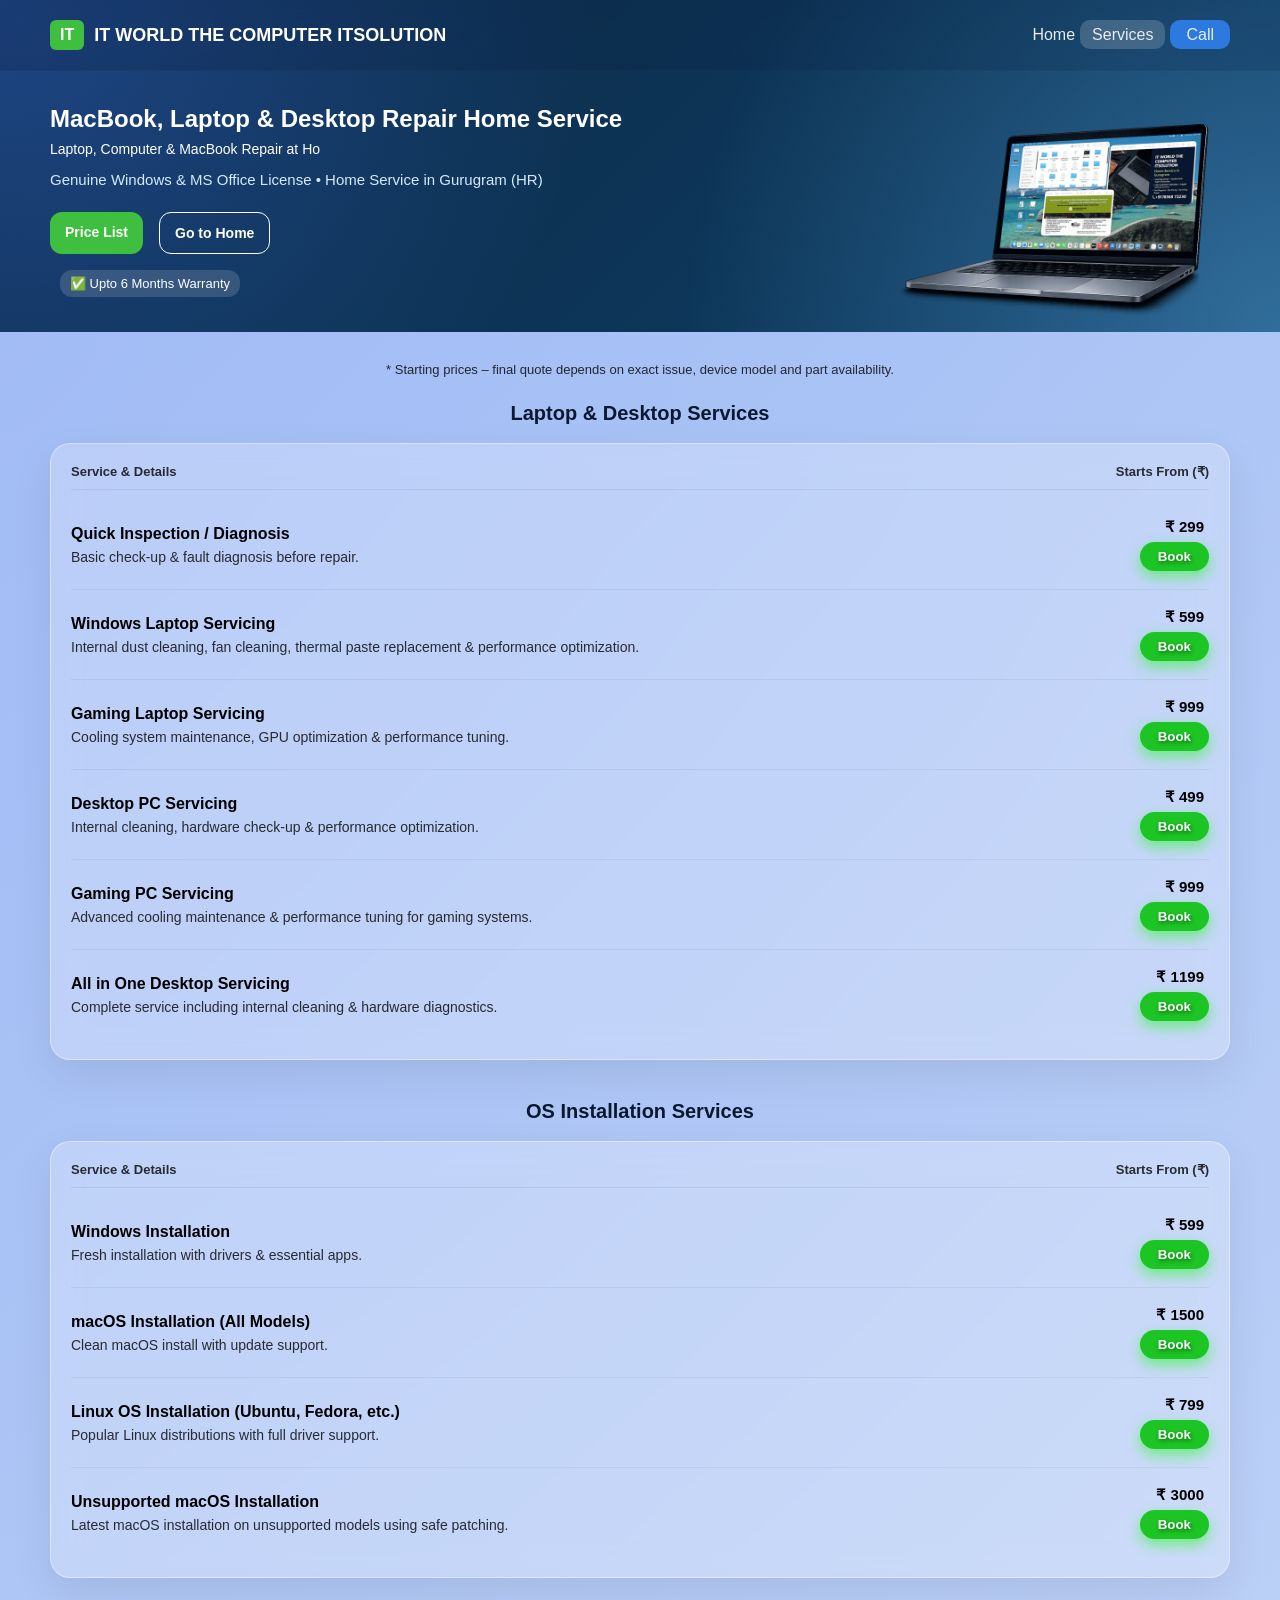
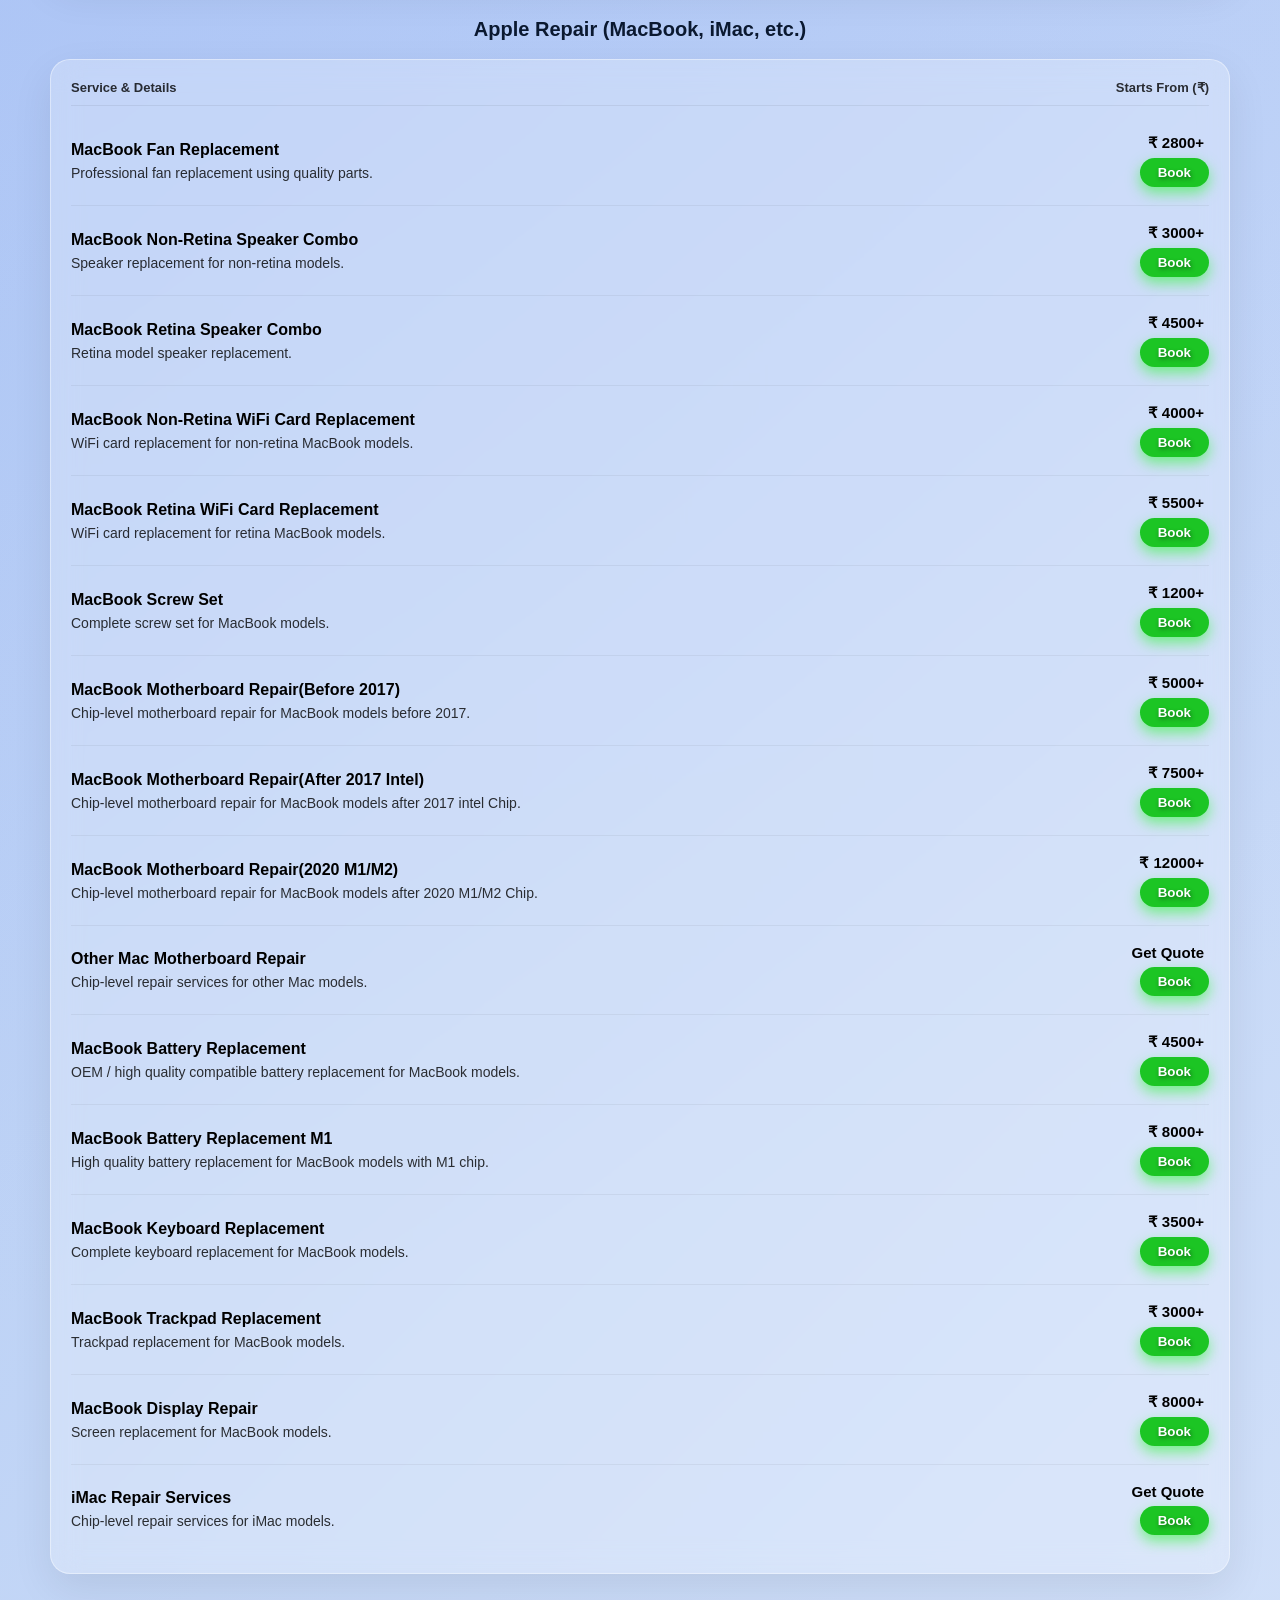
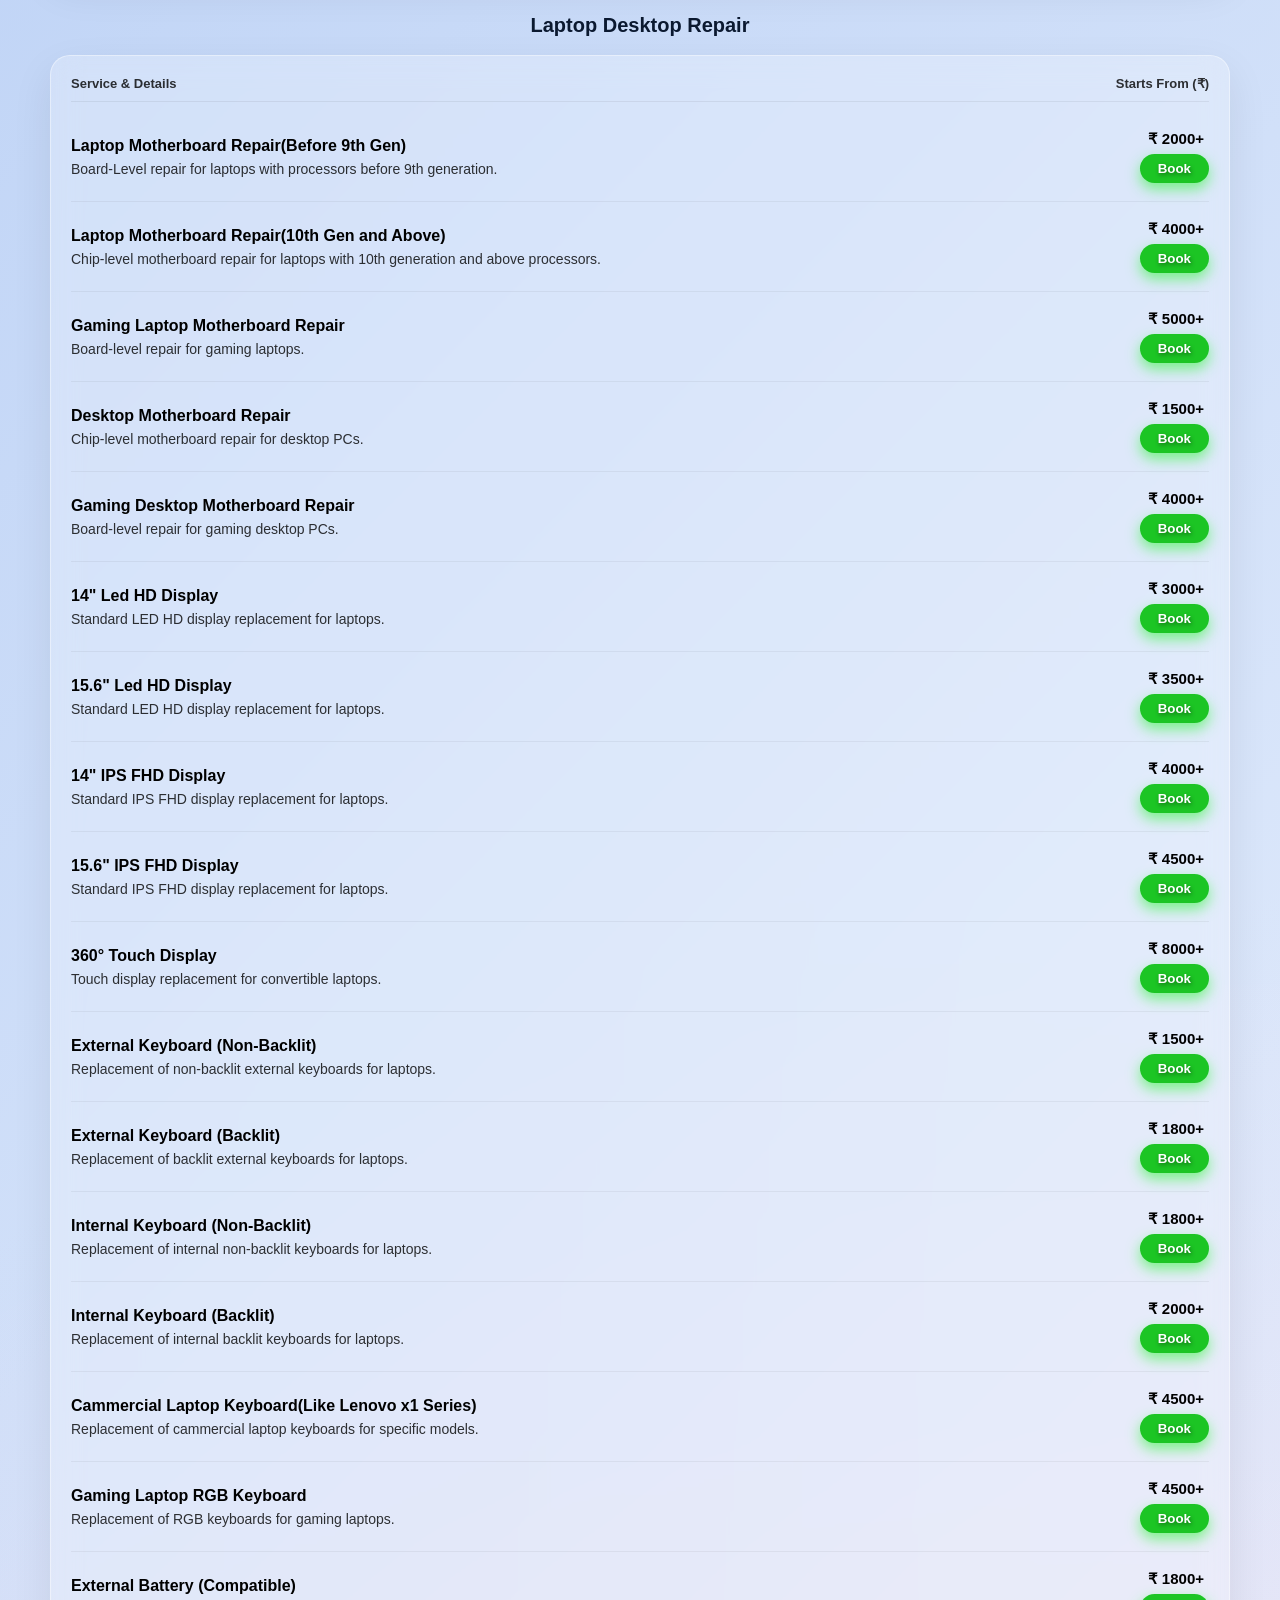
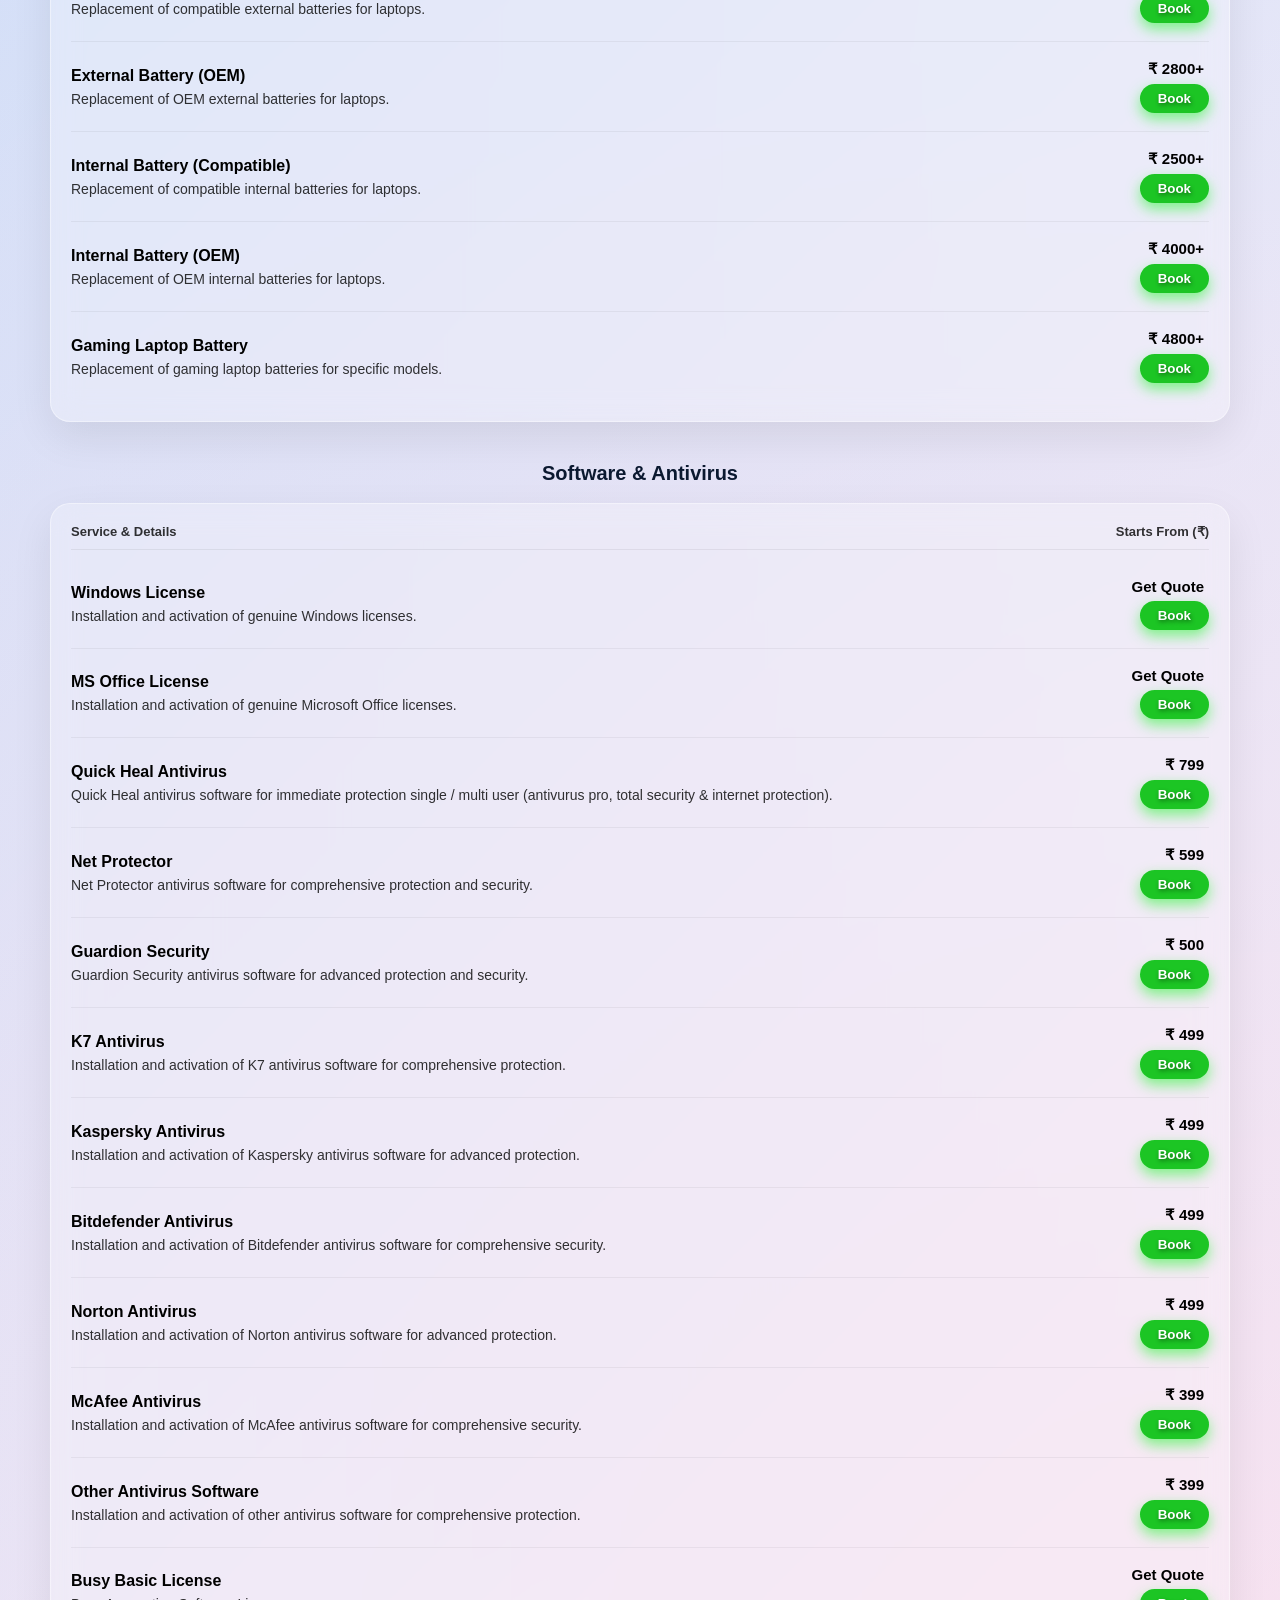
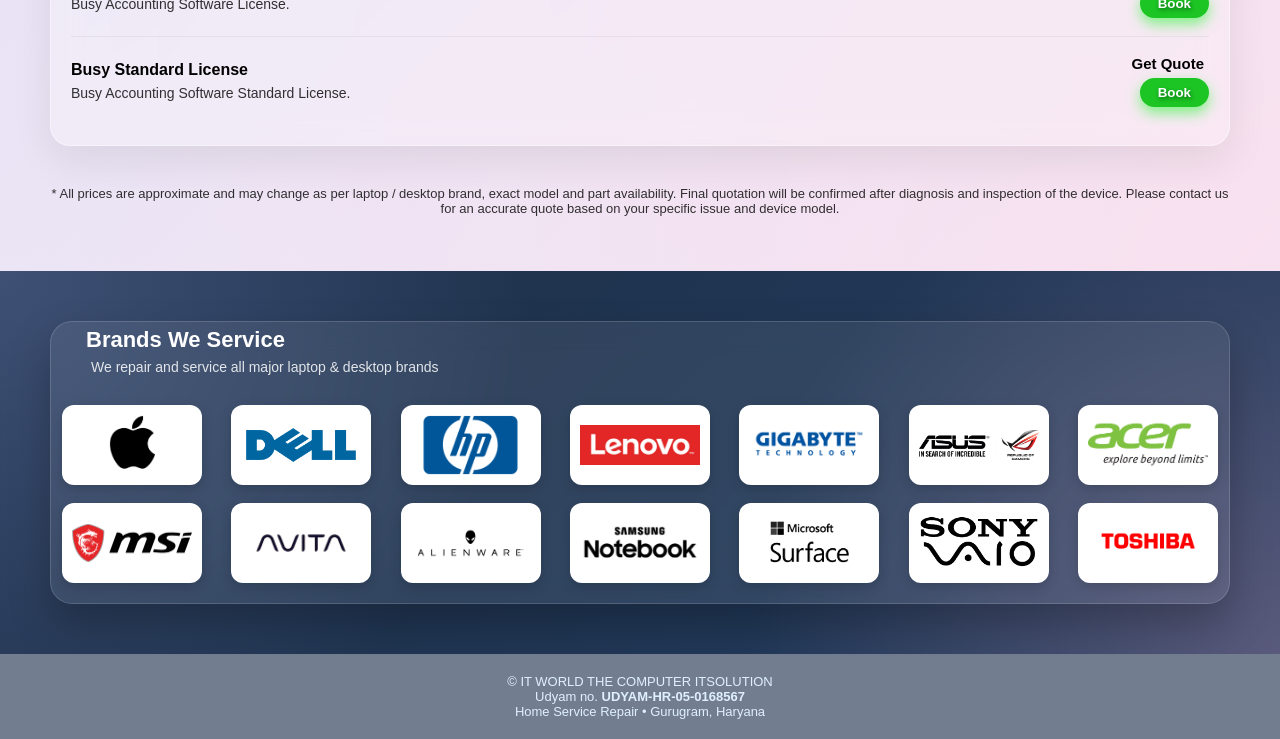
==== commit 3da35d0d: "Update index.html" ====
--- a/service/index.html
+++ b/service/index.html
@@ -24,7 +24,7 @@
     </div>
 
     <ul class="menu">
-      <li><a href="index.html">Home</a></li>
+      <li><a href="/">Home</a></li>
       <li class="active"><a href="service.html">Services</a></li>
       <li><a href="tel:+918292872230" class="call-btn">Call</a></li>
     </ul>
@@ -963,3 +963,4 @@
 
 
 
+
